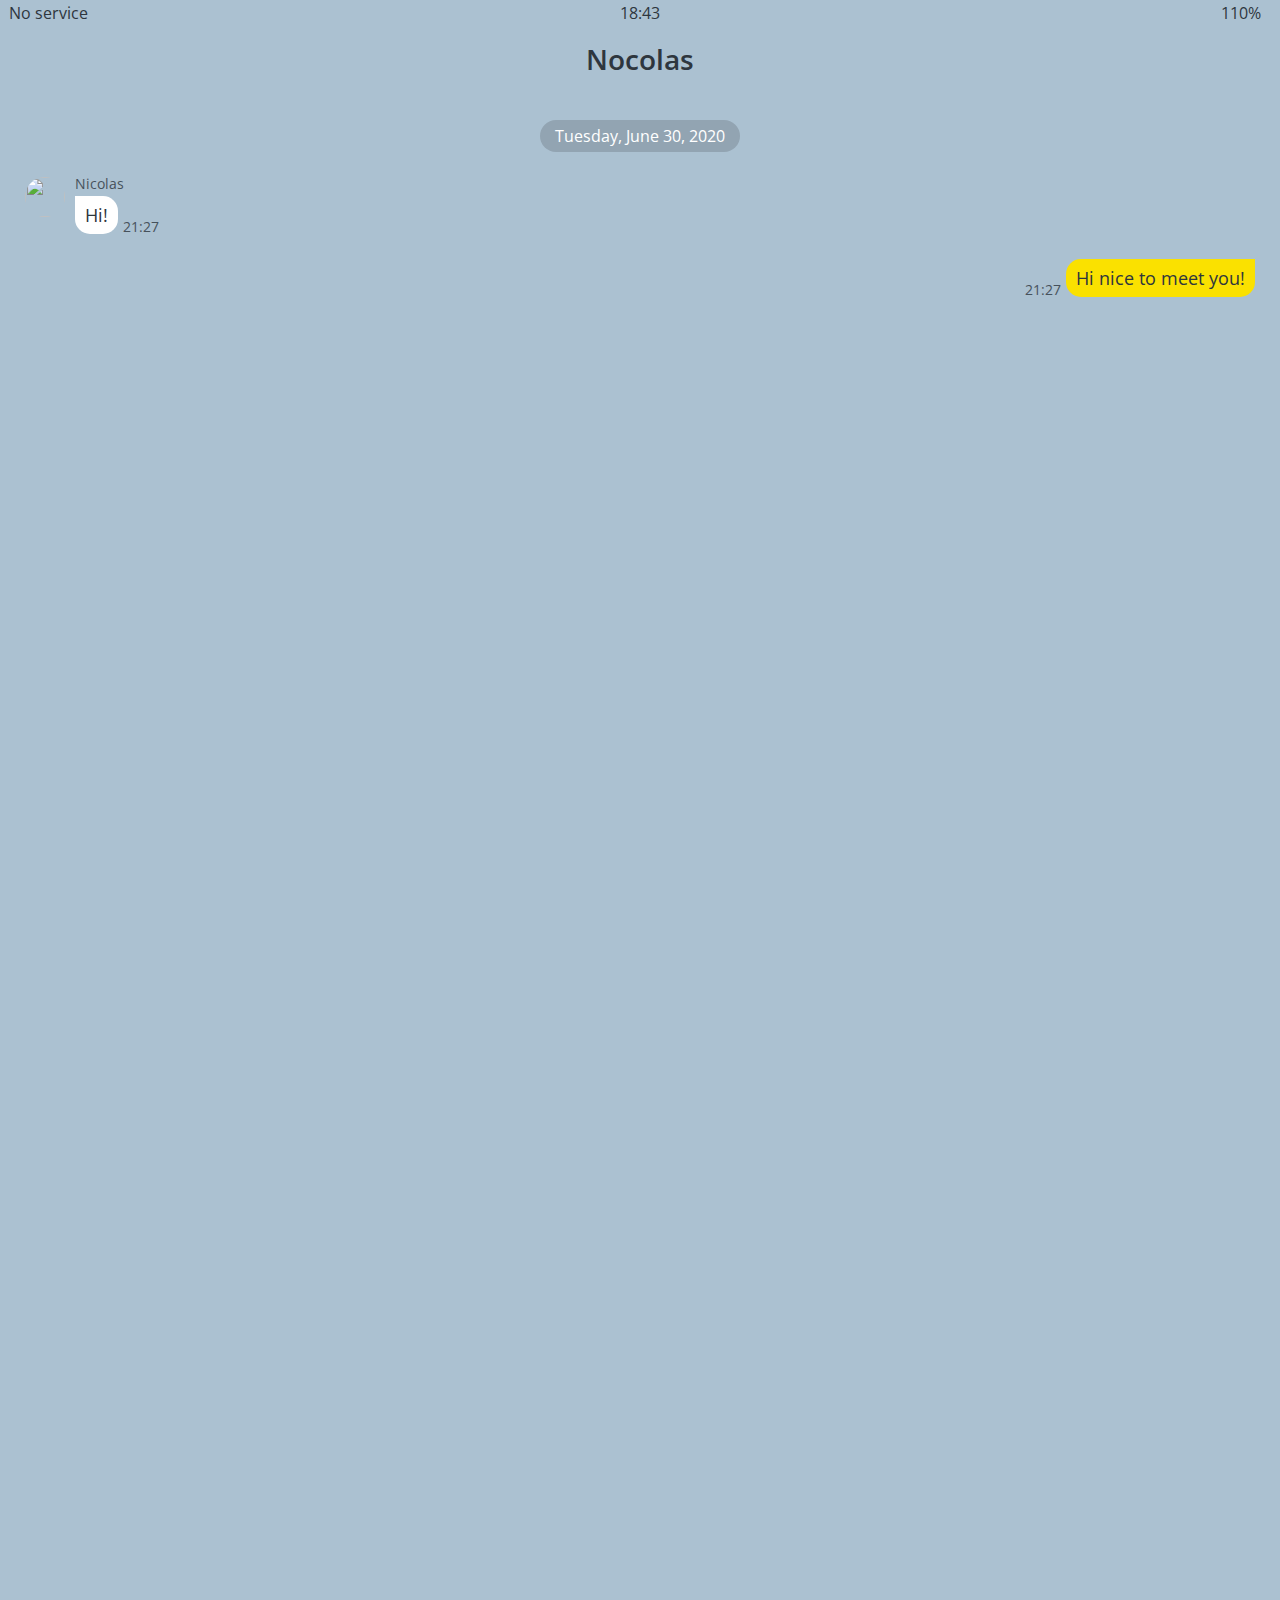
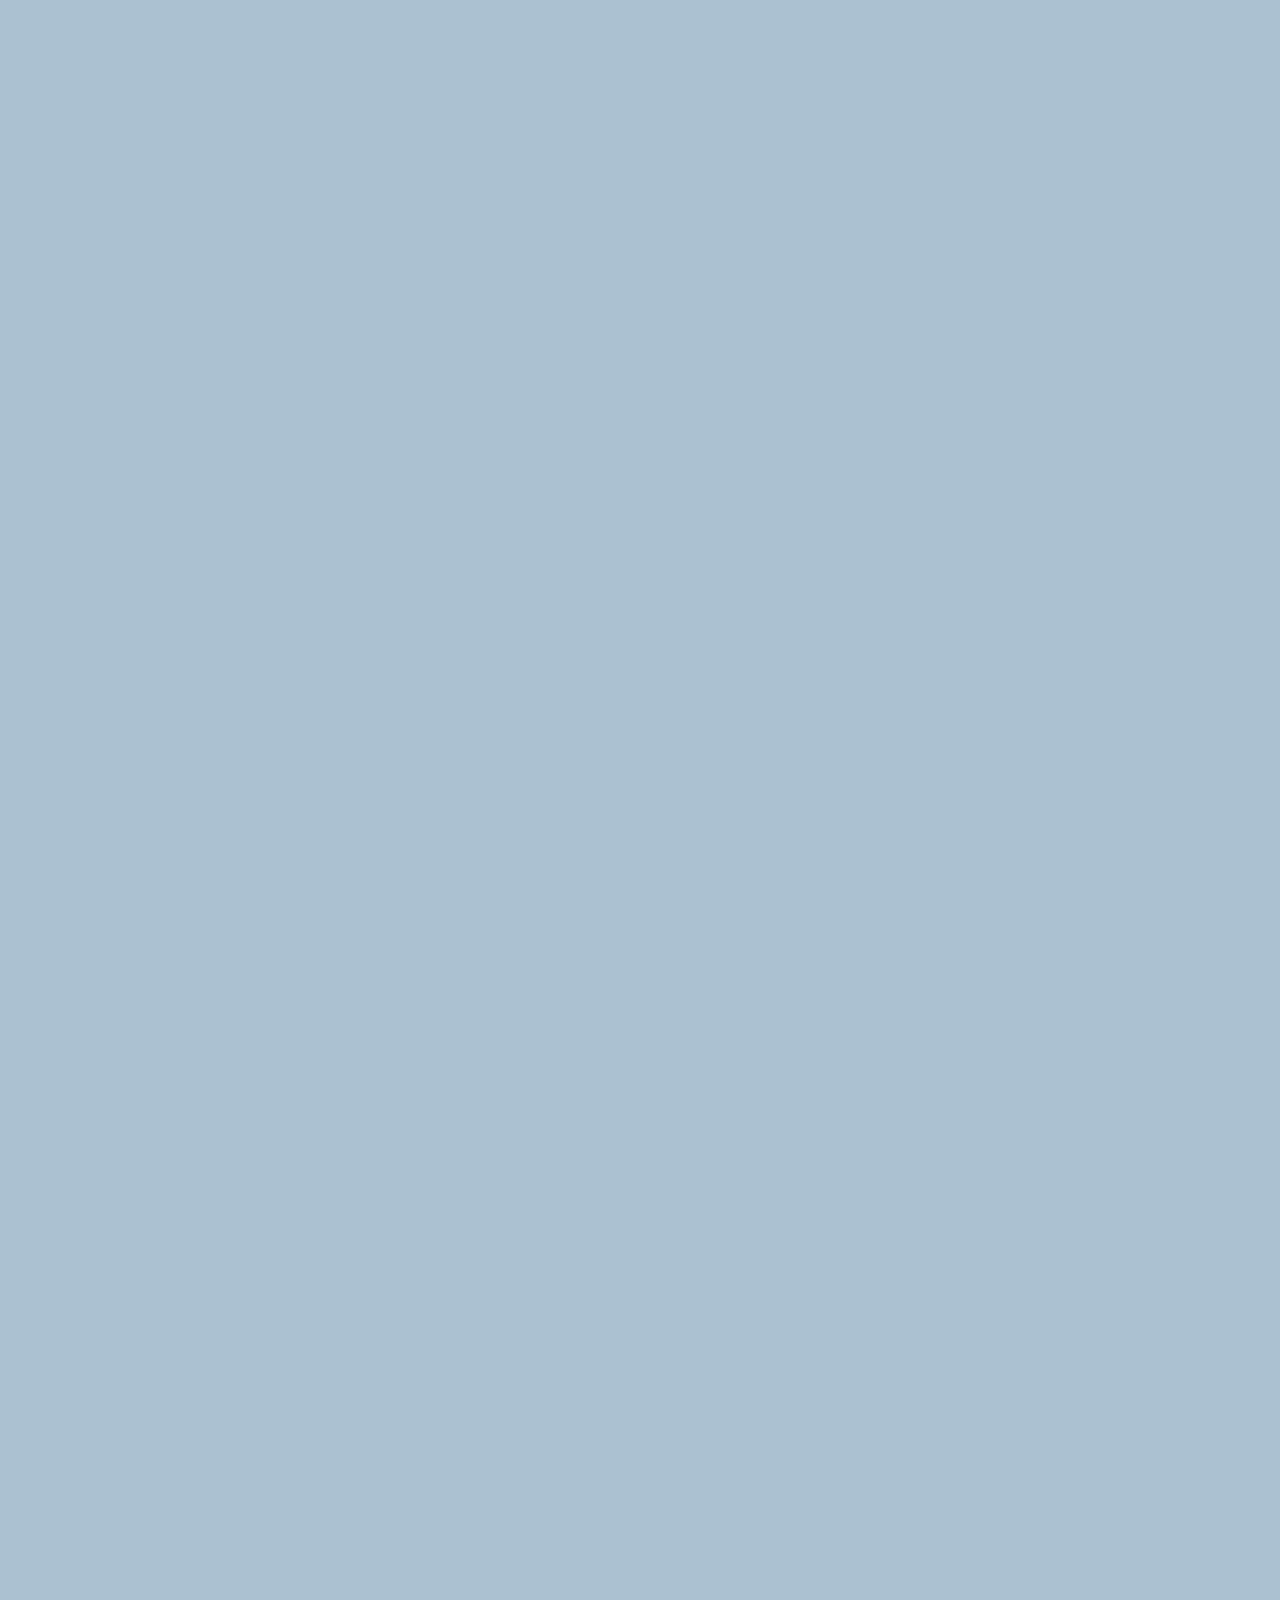
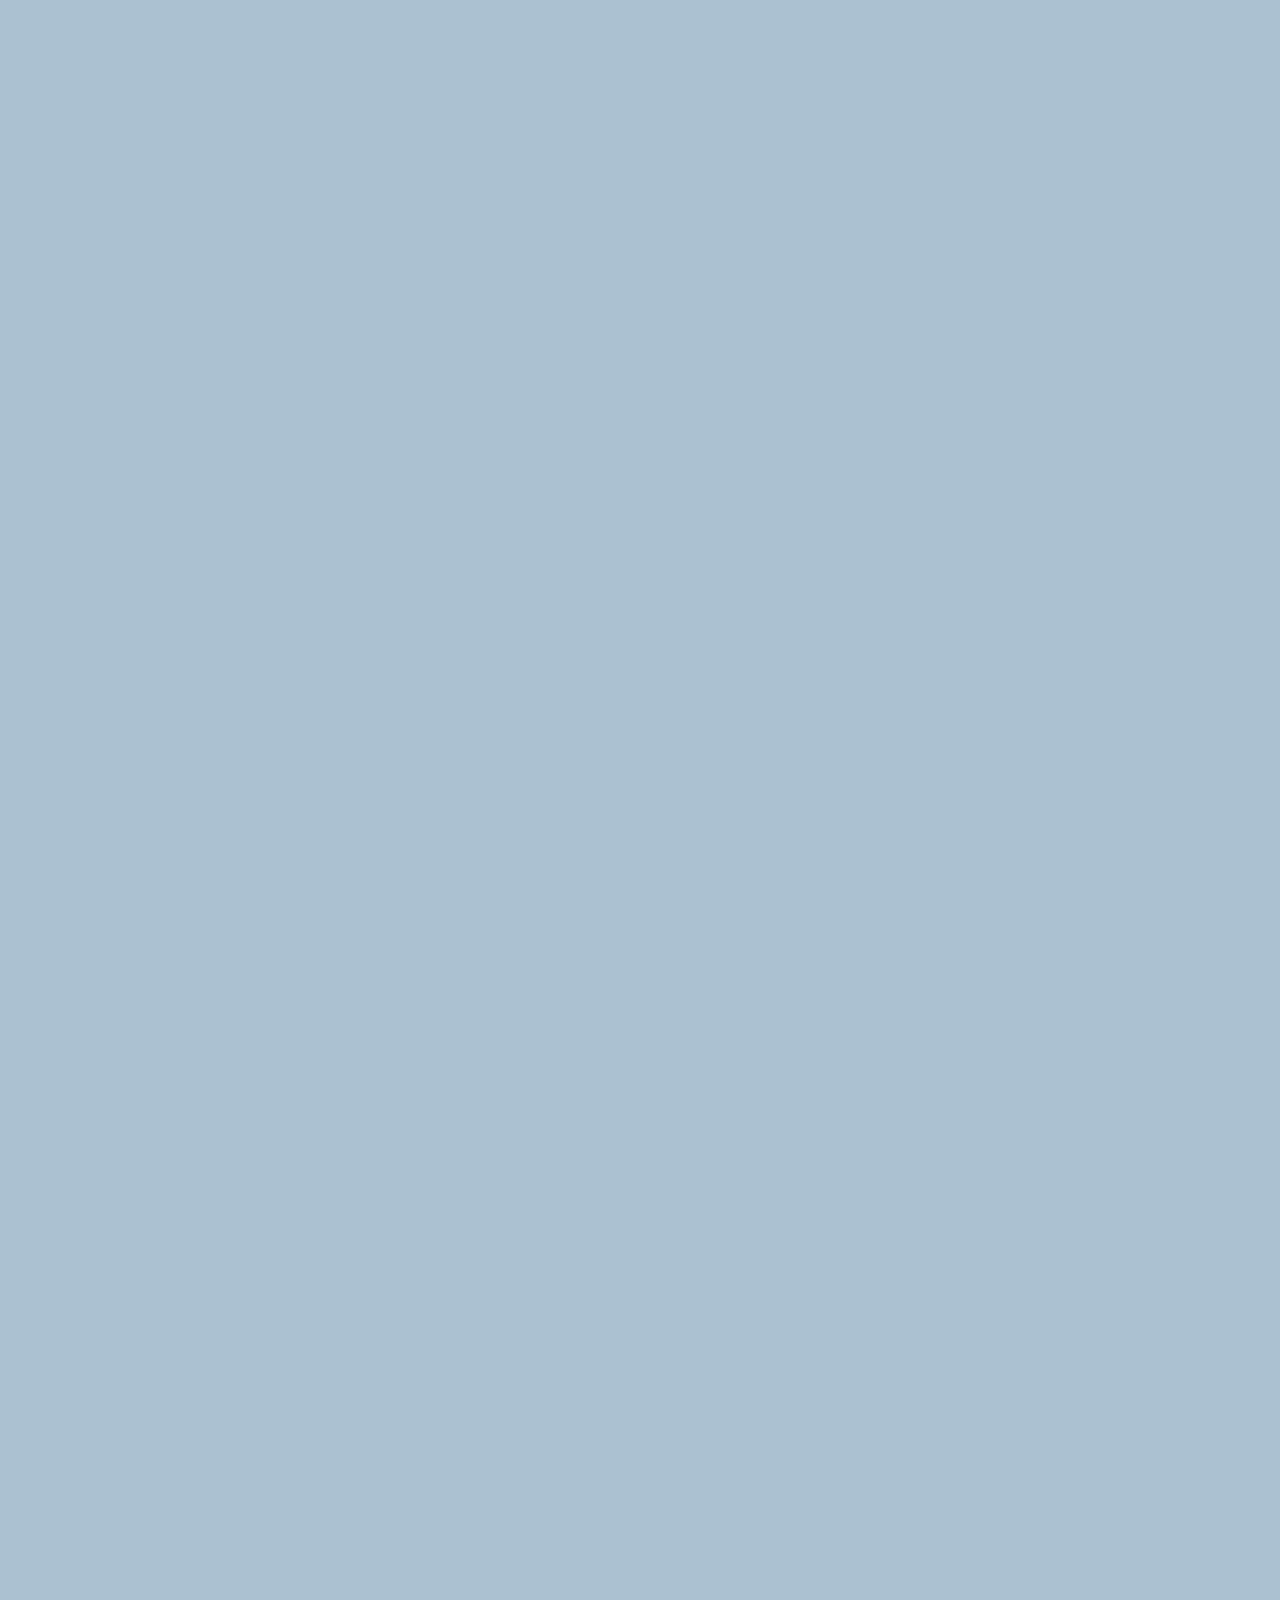
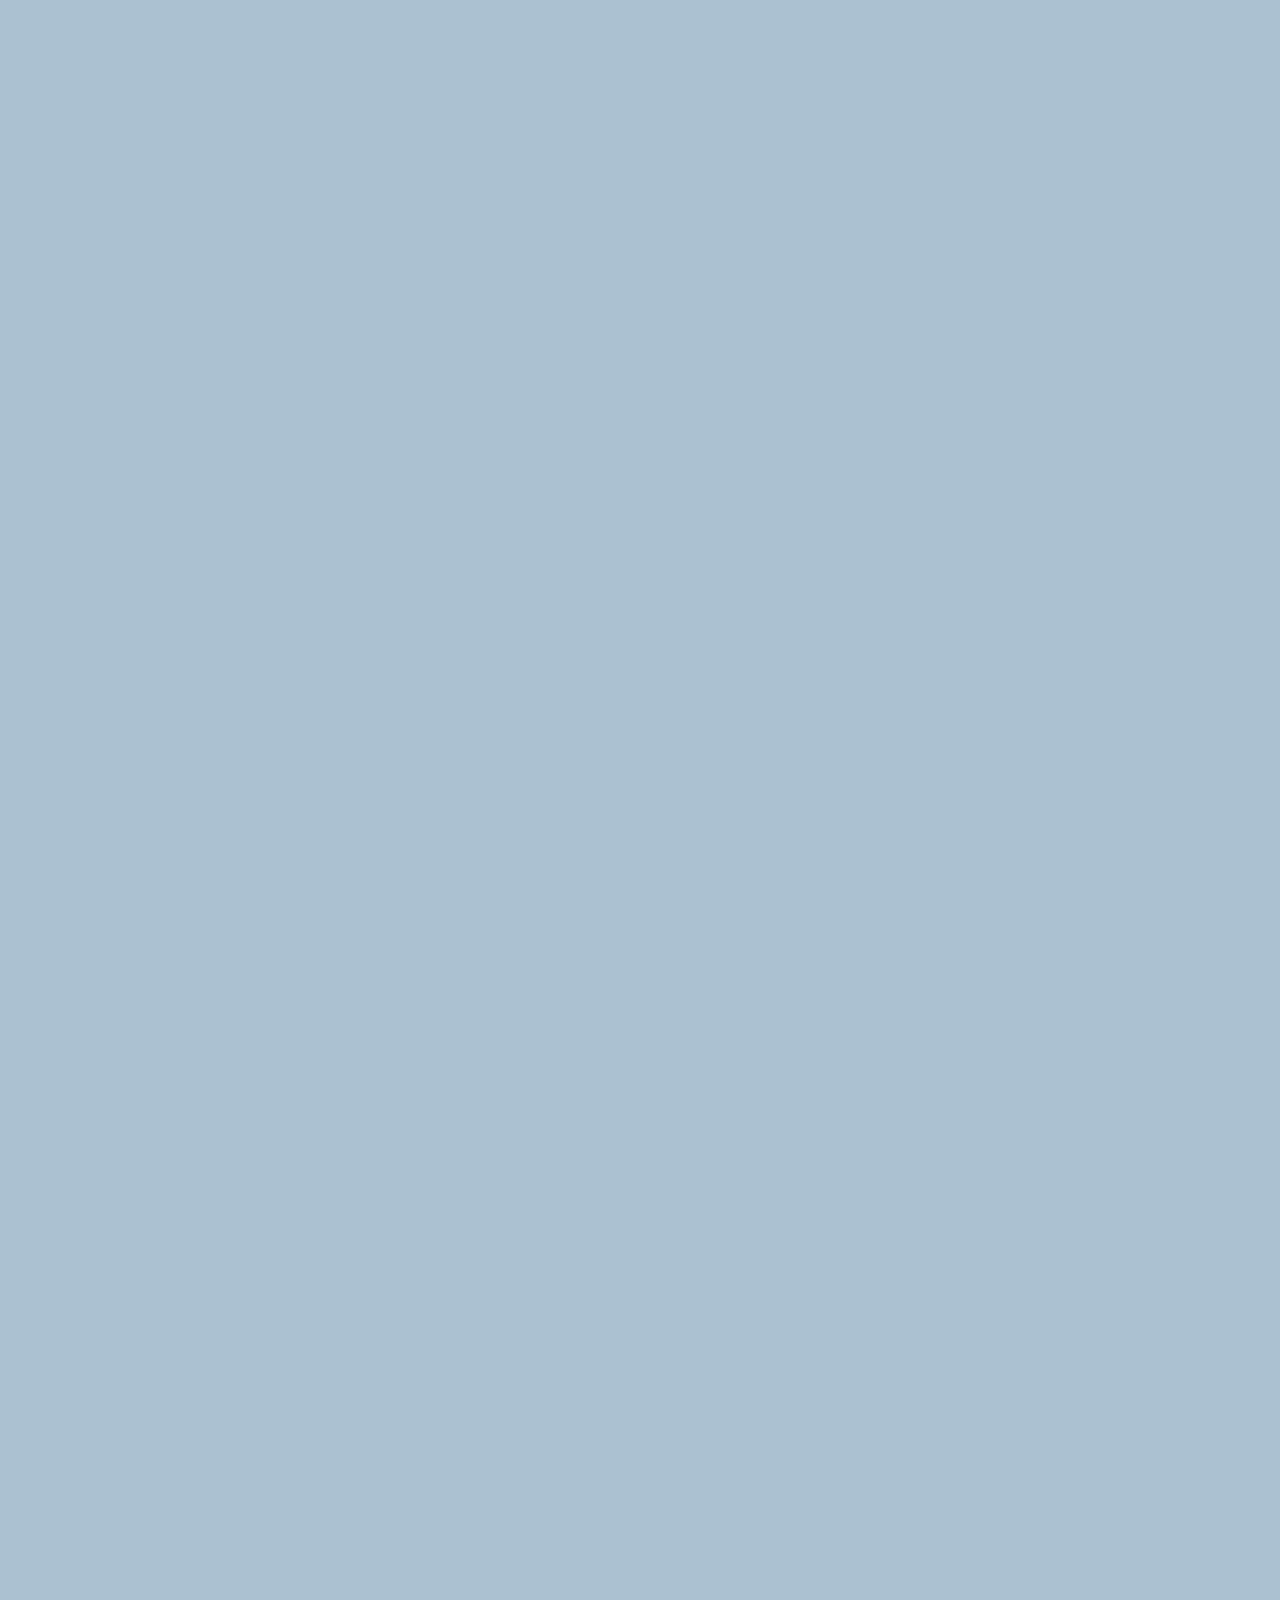
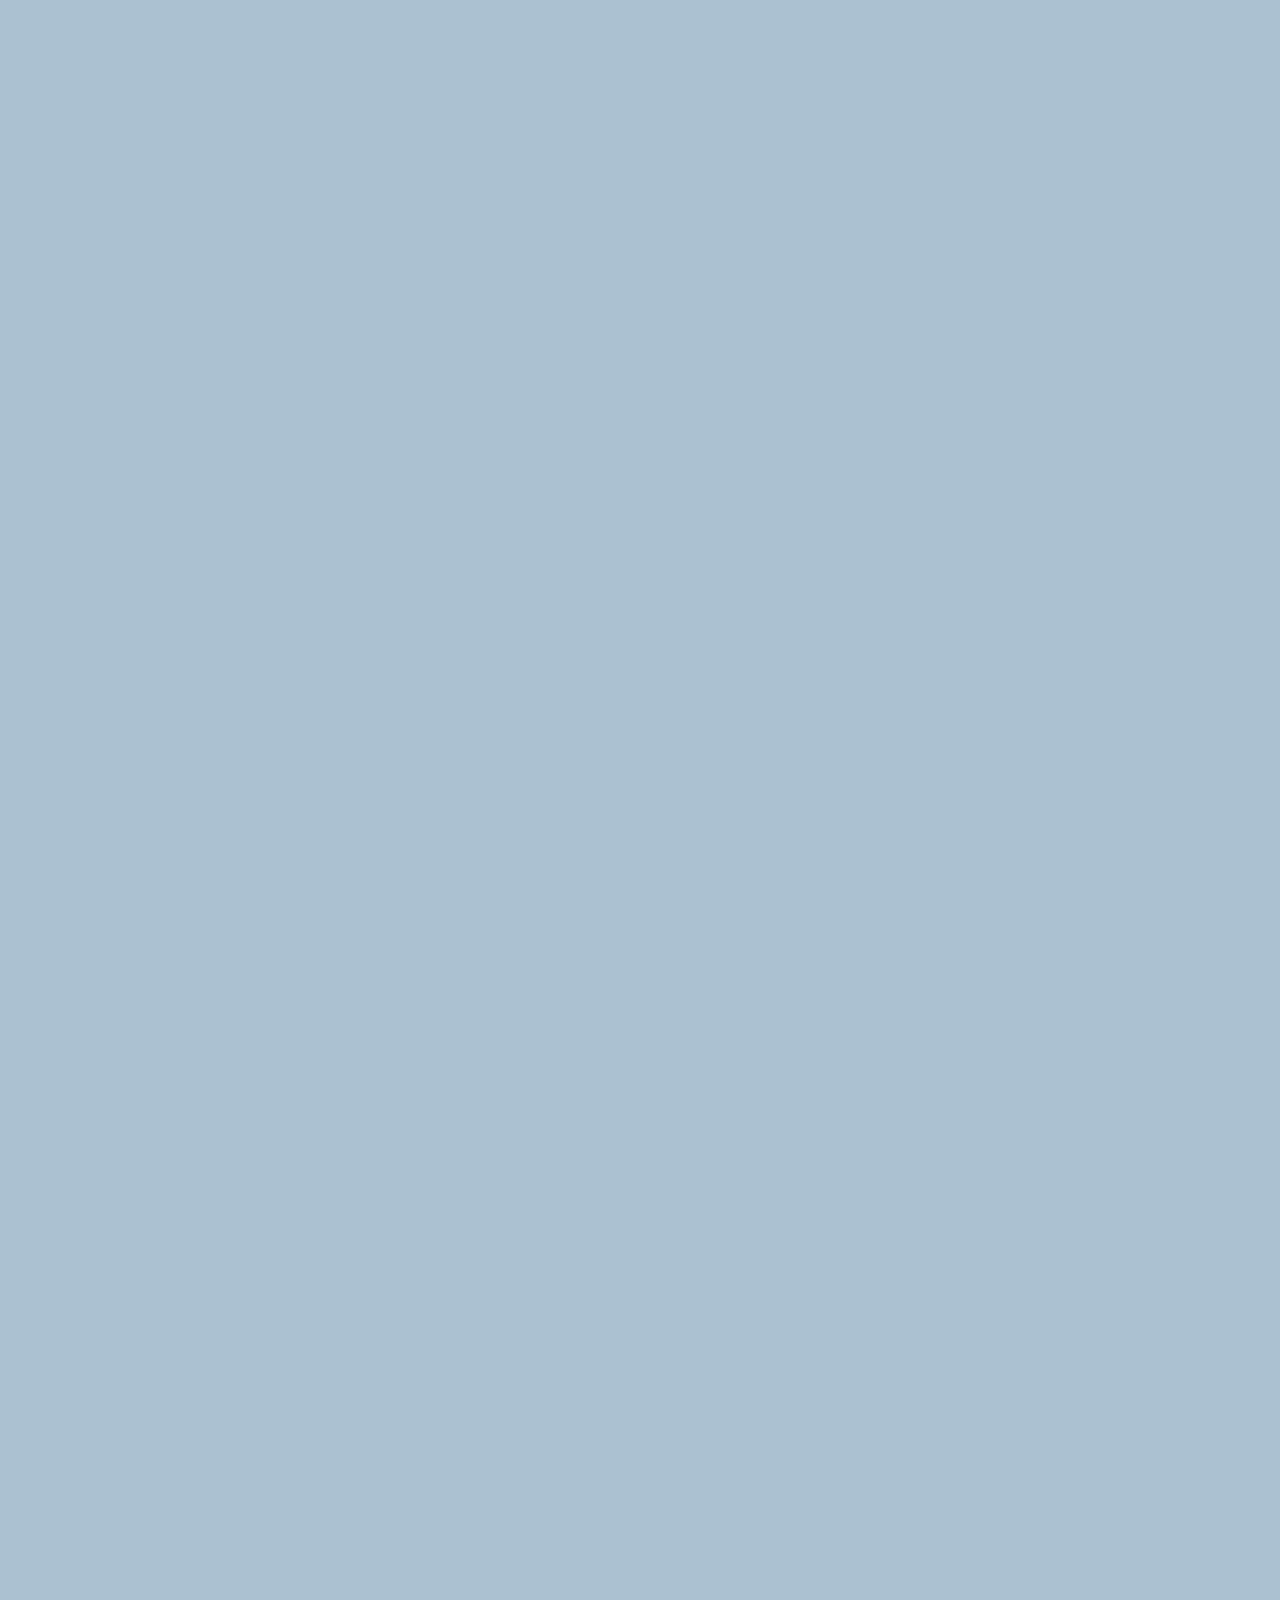
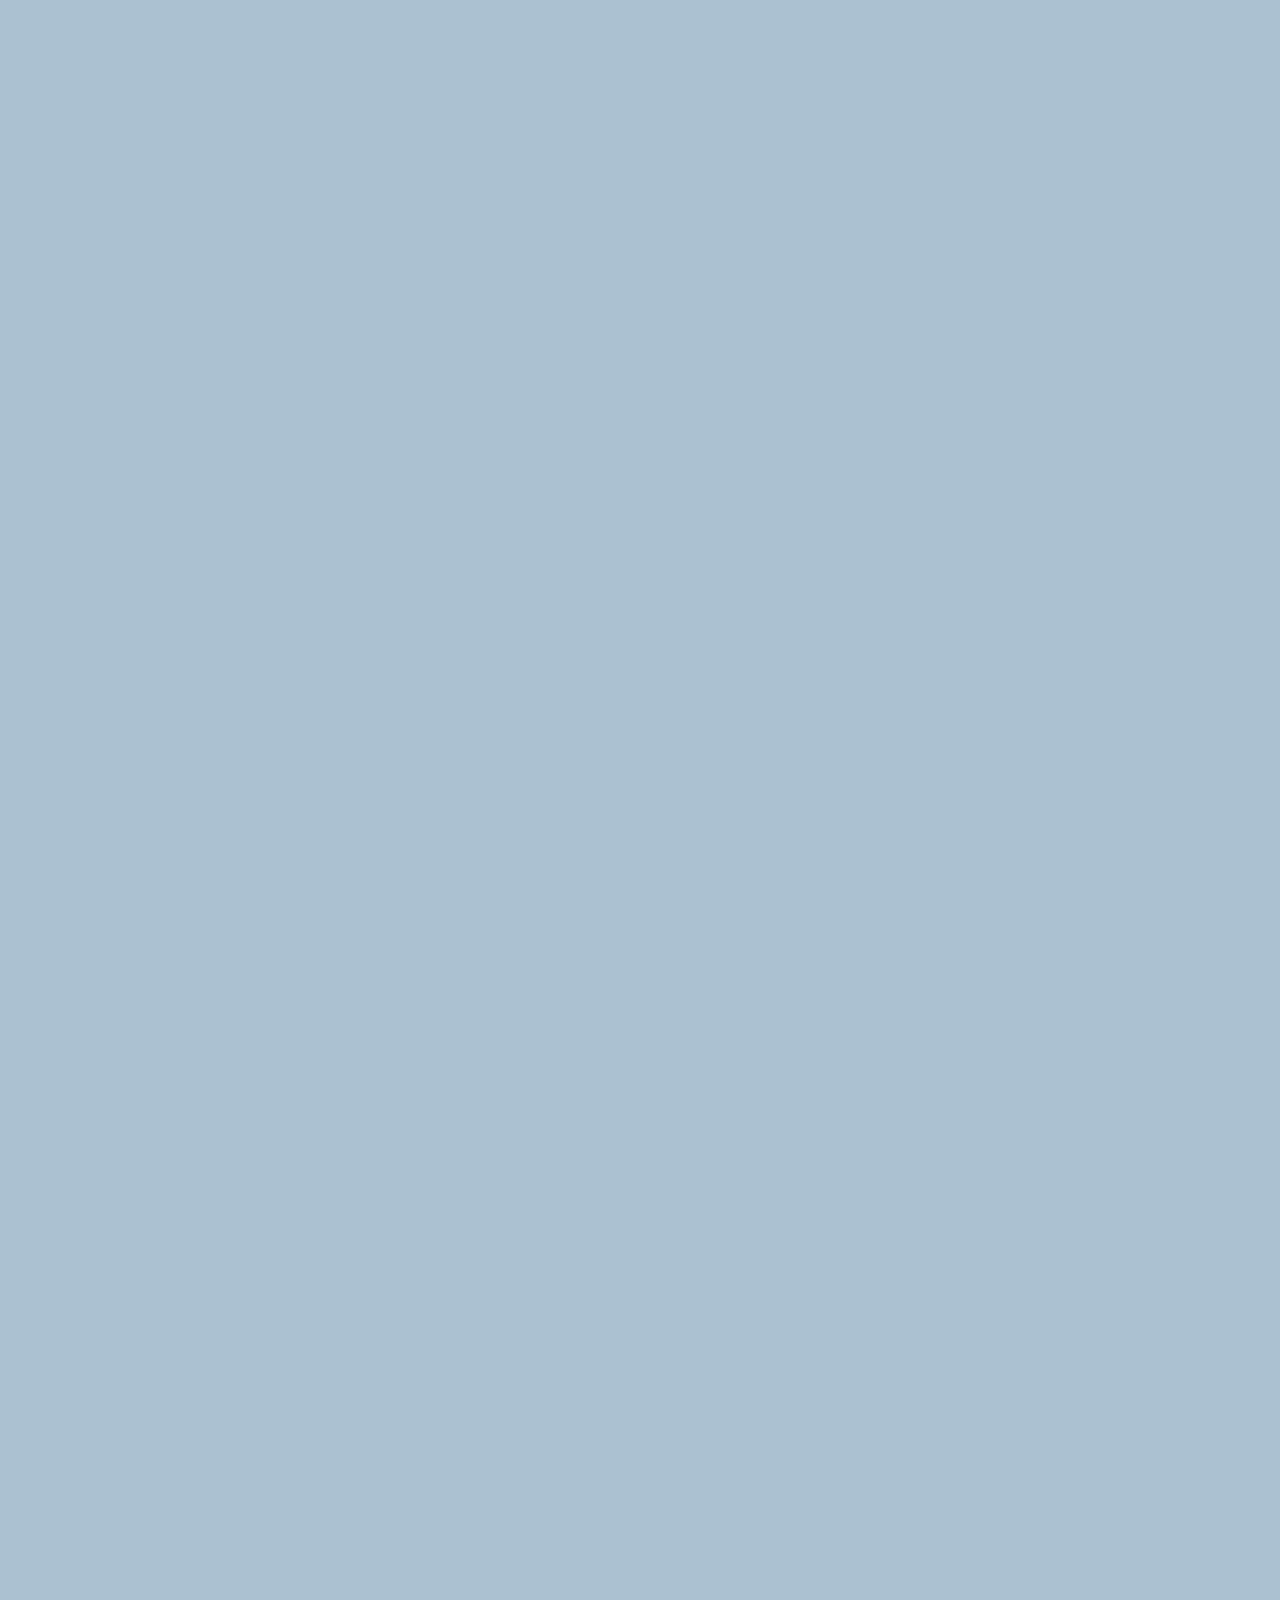
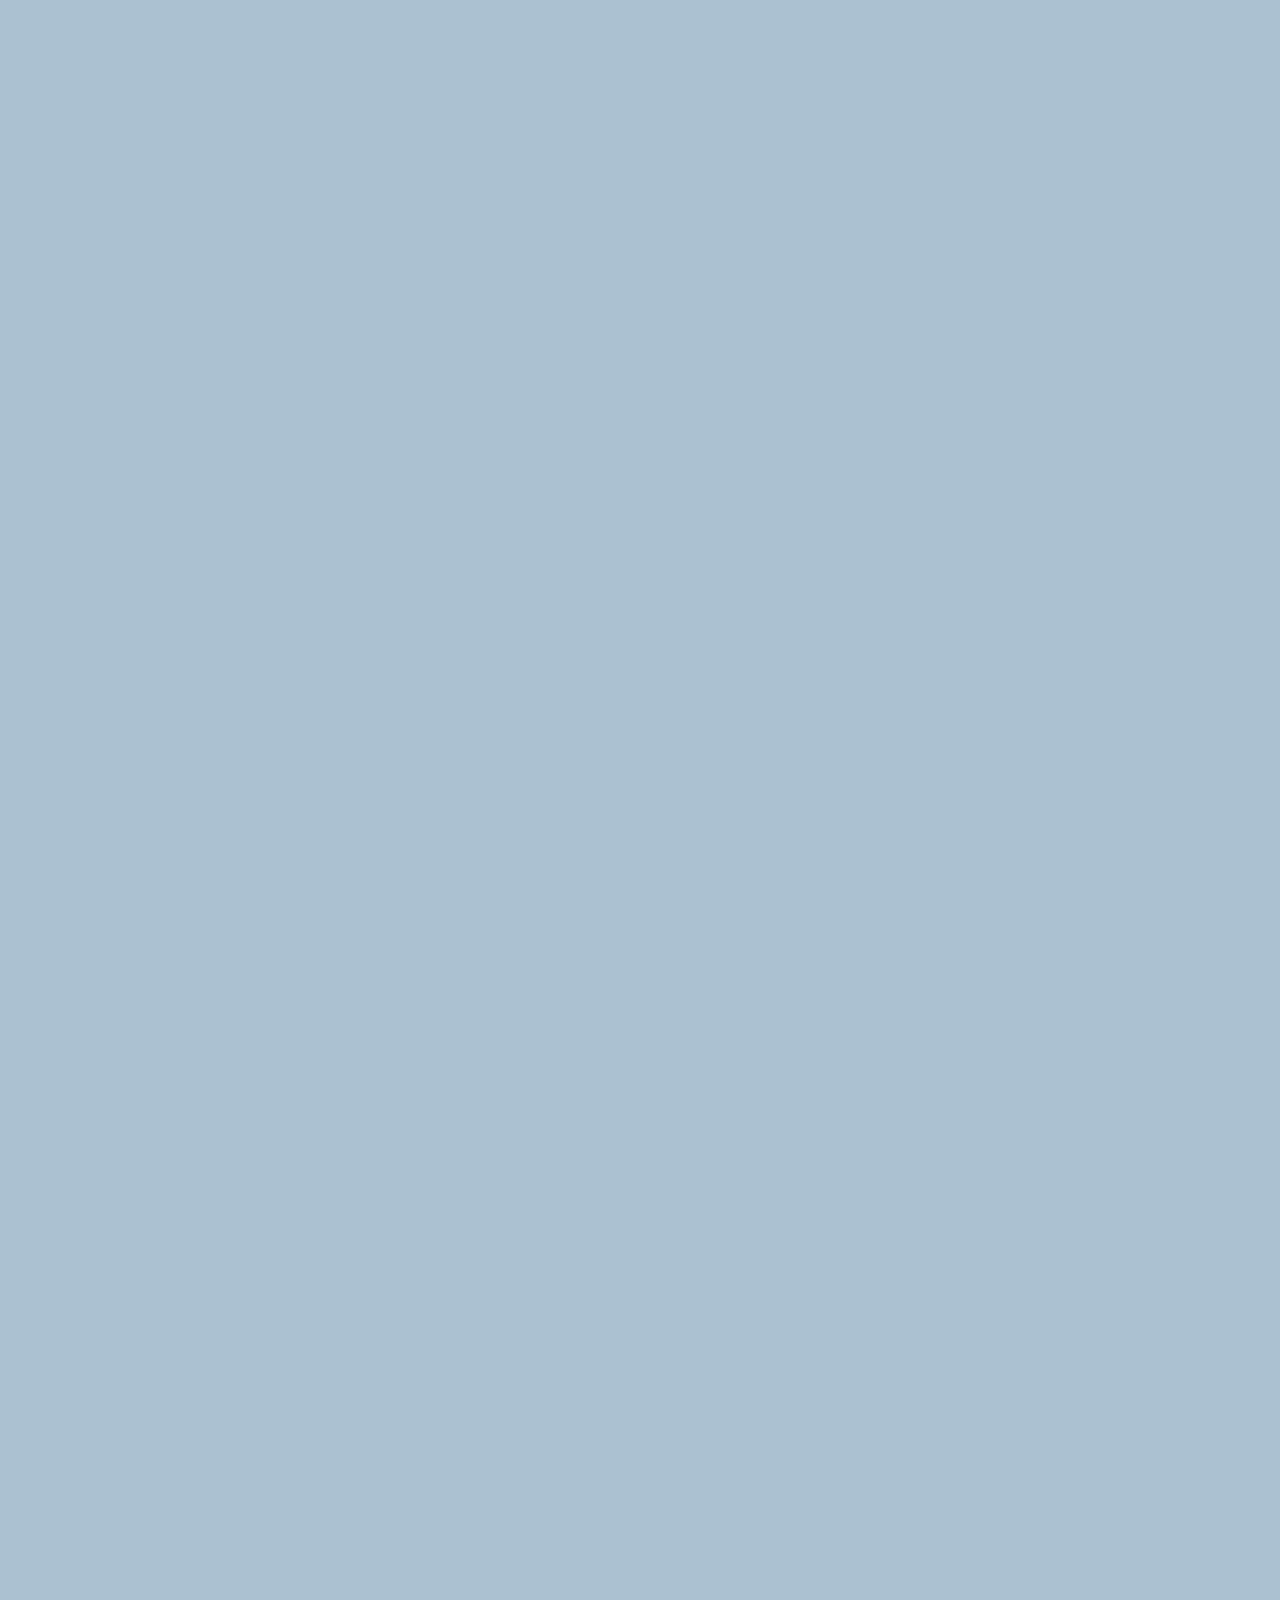
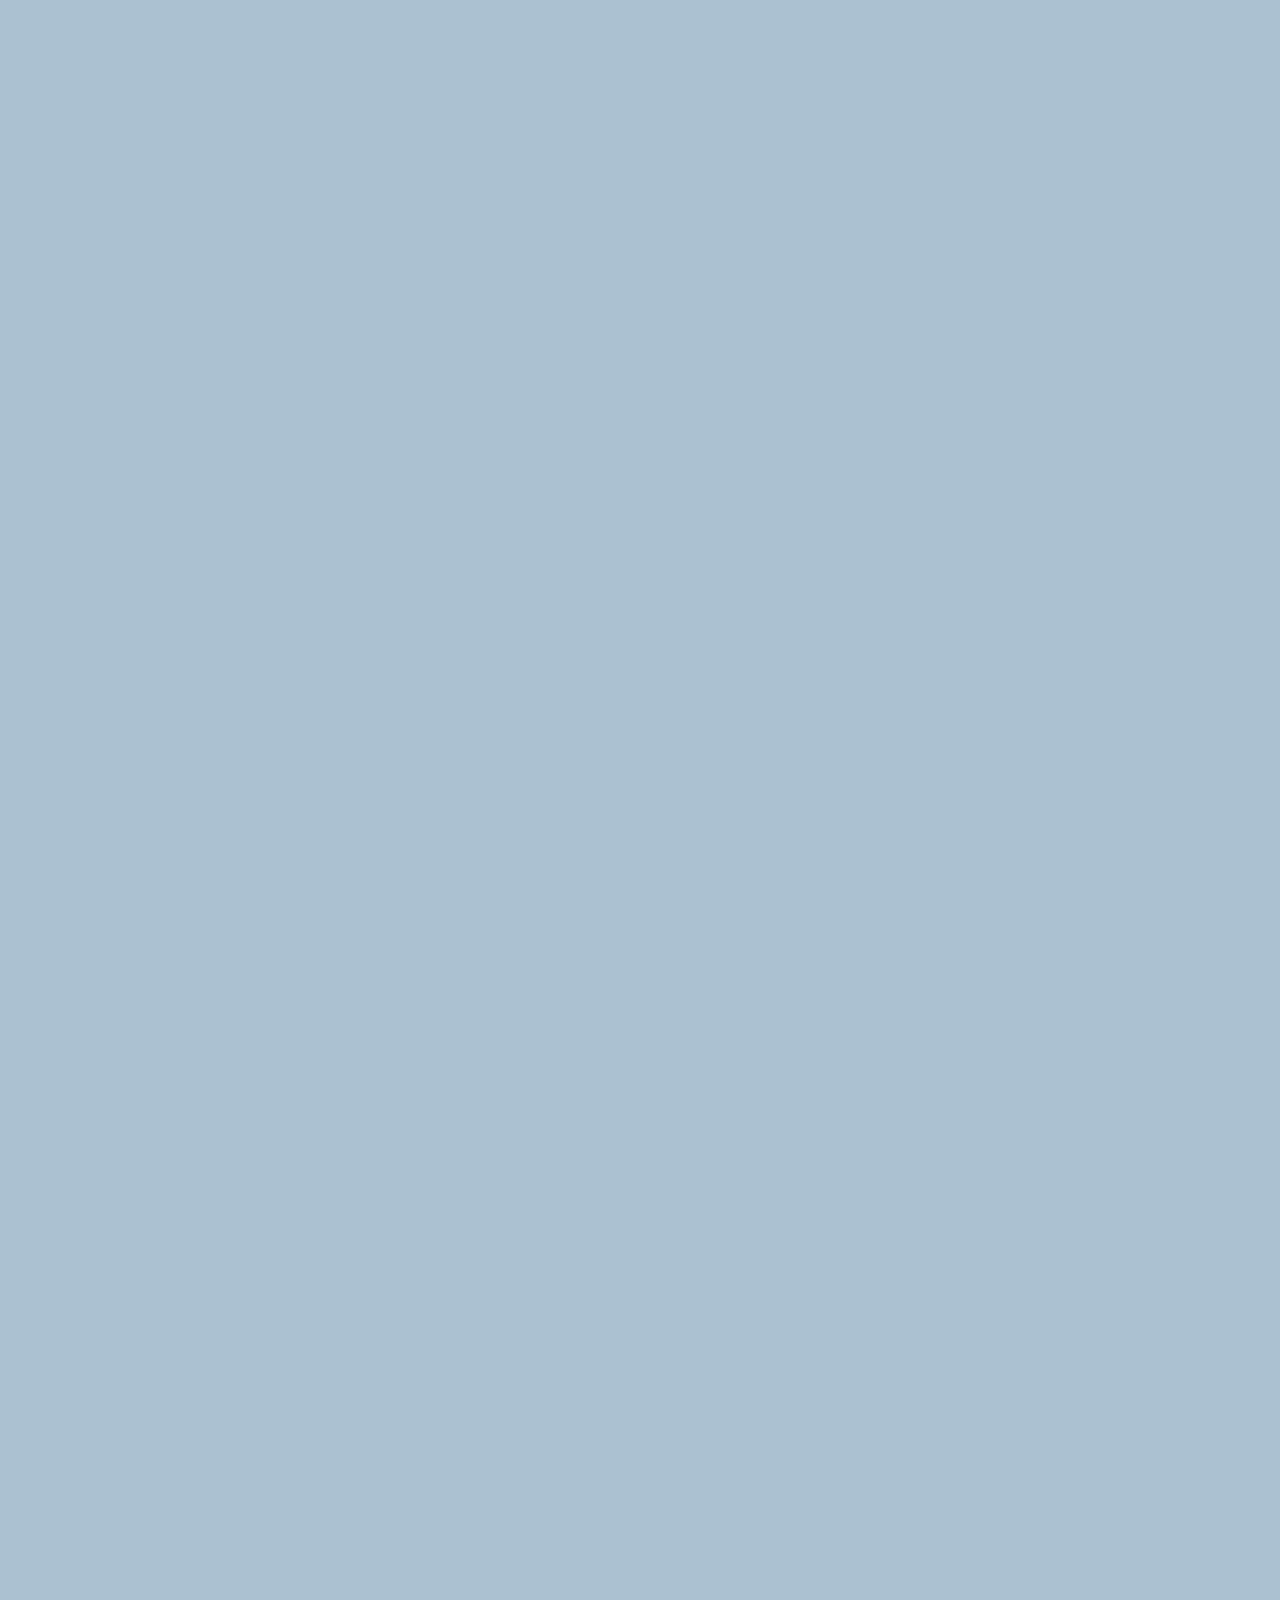
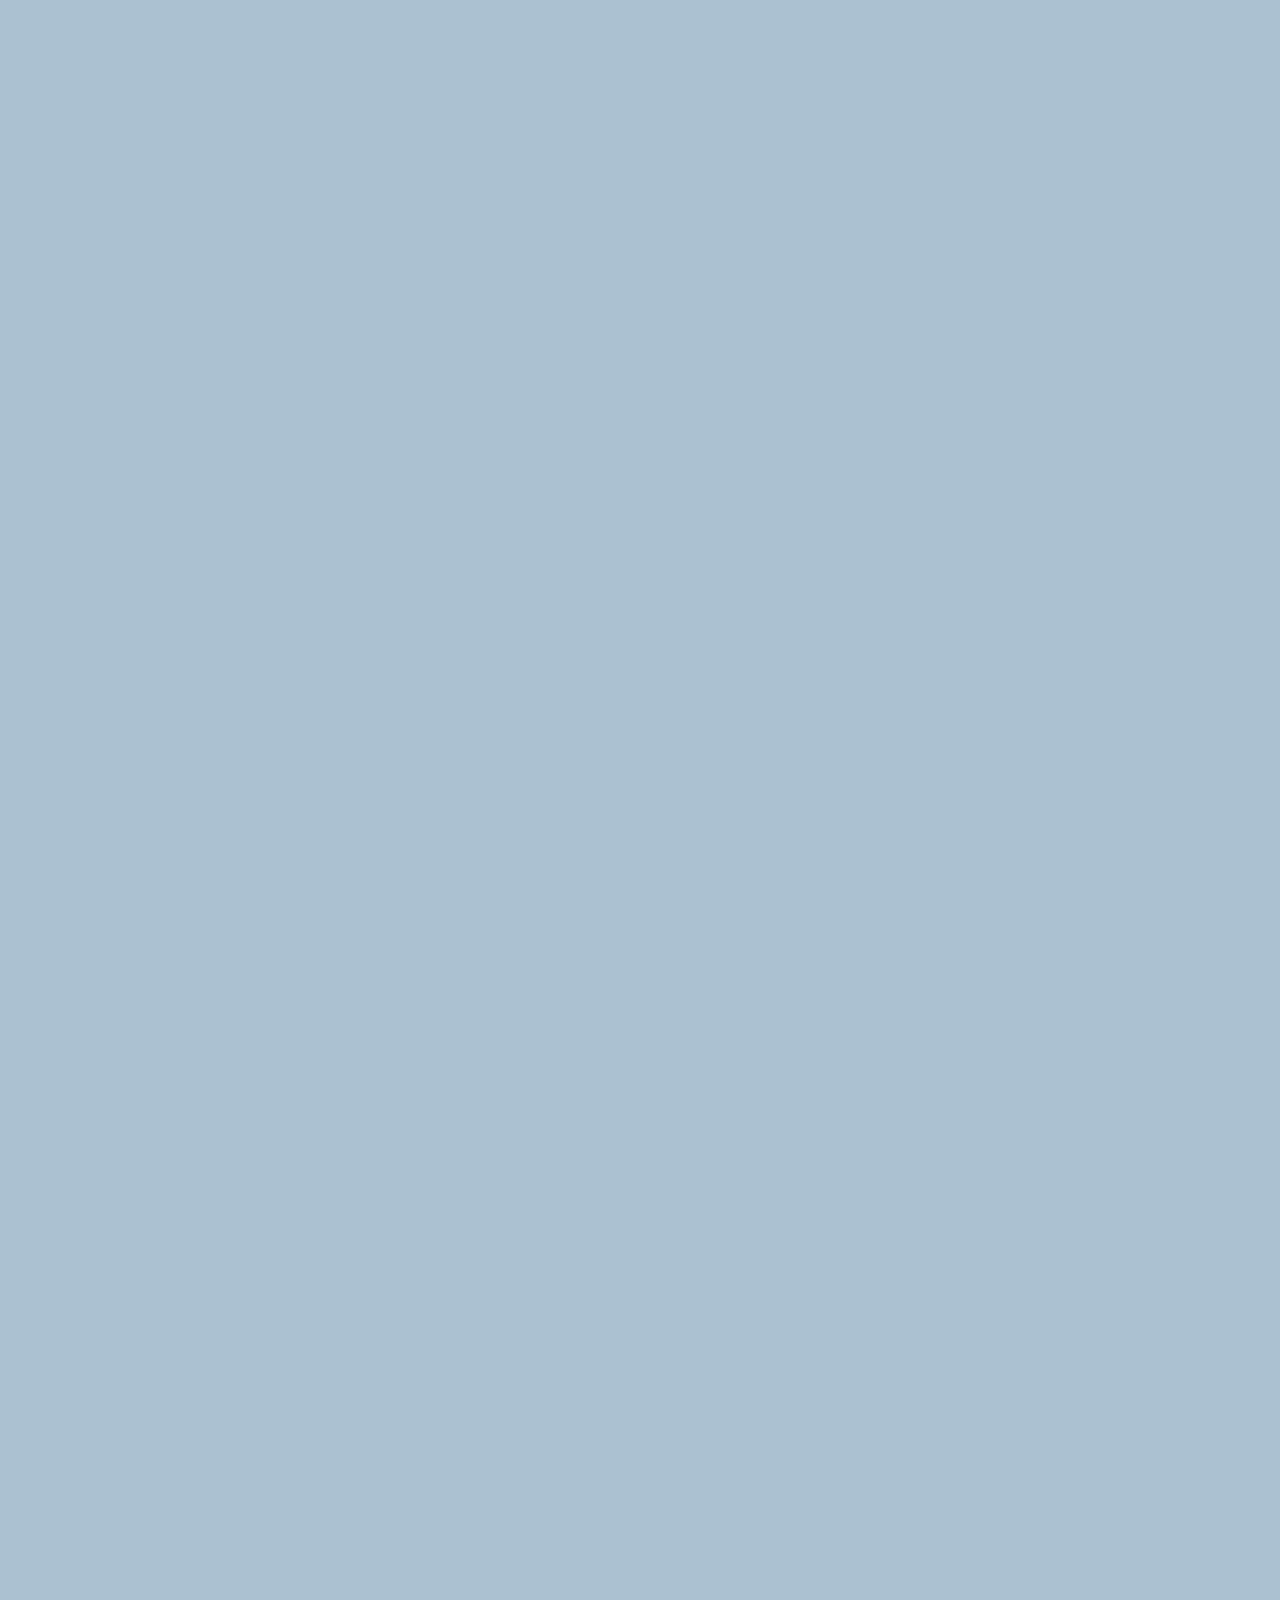
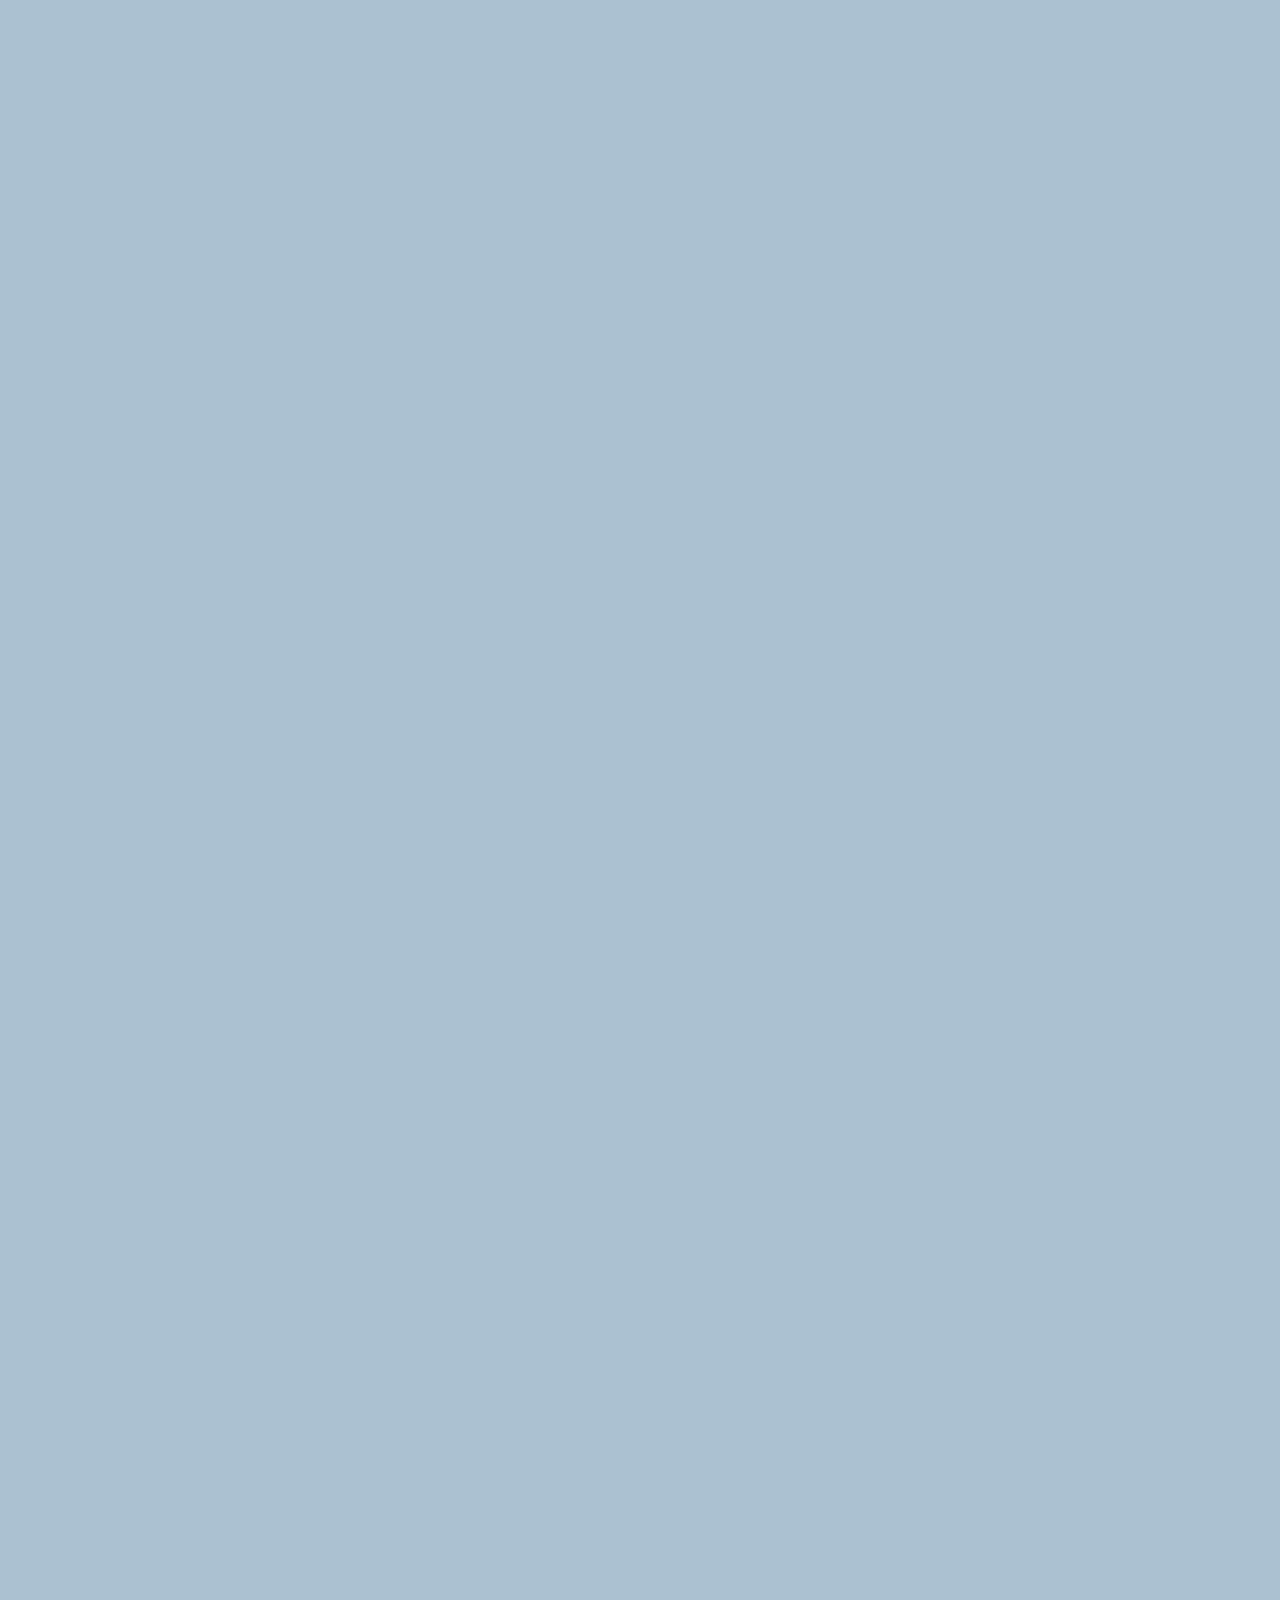
==== chat.html @ 18d6c593 "ADD new Pages - chat.html & CSS" ====
<!DOCTYPE html>
<html lang="en">
	<head>
		<meta charset="UTF-8" />
		<meta http-equiv="X-UA-Compatible" content="IE=edge" />
		<meta name="viewport" content="width=device-width, initial-scale=1.0" />
		<title>Chat - Kokoa Talk</title>
		<link rel="stylesheet" href="css/styles.css" />
	</head>
	<body id="chat-screen">
		<div class="status-bar">
			<div class="status-bar__column">
				<span>No service</span>
				<!-- Wifi Icon -->
				<i class="fas fa-wifi"></i>
			</div>
			<div class="status-bar__column">
				<span>18:43</span>
			</div>
			<div class="status-bar__column">
				<span>110%</span>
				<!-- Battery Icon -->
				<i class="fas fa-battery-full fa-lg"></i>
				<!-- Lightning Icon -->
				<i class="fas fa-bolt"></i>
			</div>
		</div>

		<header class="alt-header">
			<div class="alt-header__column">
				<a href="chats.html">
					<i class="fas fa-angle-left fa-2x"></i>
				</a>
			</div>
			<div class="alt-header__column">
				<h1 class="alt-header__title">Nocolas</h1>
			</div>
			<div class="alt-header__column">
				<span><i class="fas fa-search fa-lg"></i></span>
				<span><i class="fas fa-bars"></i></span>
			</div>
		</header>

		<main class="main-chat">
			<div class="chat__timestamp">Tuesday, June 30, 2020</div>
			<div class="message-row">
				<img
					src="https://avatars.githubusercontent.com/u/48758855?s=60&v=4"
					alt=""
				/>
				<div class="message-row__content">
					<span class="message__author">Nicolas</span>
					<div class="message__info">
						<span class="message__bubble">Hi!</span>
						<span class="message__time">21:27</span>
					</div>
				</div>
			</div>

			<div class="message-row message-row--own">
				<div class="message-row__content">
					<div class="message__info">
						<span class="message__bubble">Hi nice to meet you!</span>
						<span class="message__time">21:27</span>
					</div>
				</div>
			</div>
		</main>

		<script
			src="https://kit.fontawesome.com/19cd465a28.js"
			crossorigin="anonymous"
		></script>
	</body>
</html>
---- css/styles.css ----
@import url("https://fonts.googleapis.com/css2?family=Open+Sans:wght@400;600&display=swap");

@import "reset.css";
@import "variables.css";
/* Components */
@import "components/icon-row.css";
@import "components/status-bar.css";
@import "components/nav-bar.css";
@import "components/screen-header.css";
@import "components/user-components.css";
@import "components/badge.css";
@import "components/alt-screen-header.css";
/* Screens */
@import "screens/login.css";
@import "screens/friends.css";
@import "screens/find.css";
@import "screens/more.css";
@import "screens/settings.css";
@import "screens/chat.css";
body {
	color: #2e363e;
	font-family: "Open Sans", sans-serif;
}

.main-screen {
	padding: 0px var(--horizontal-space);
}
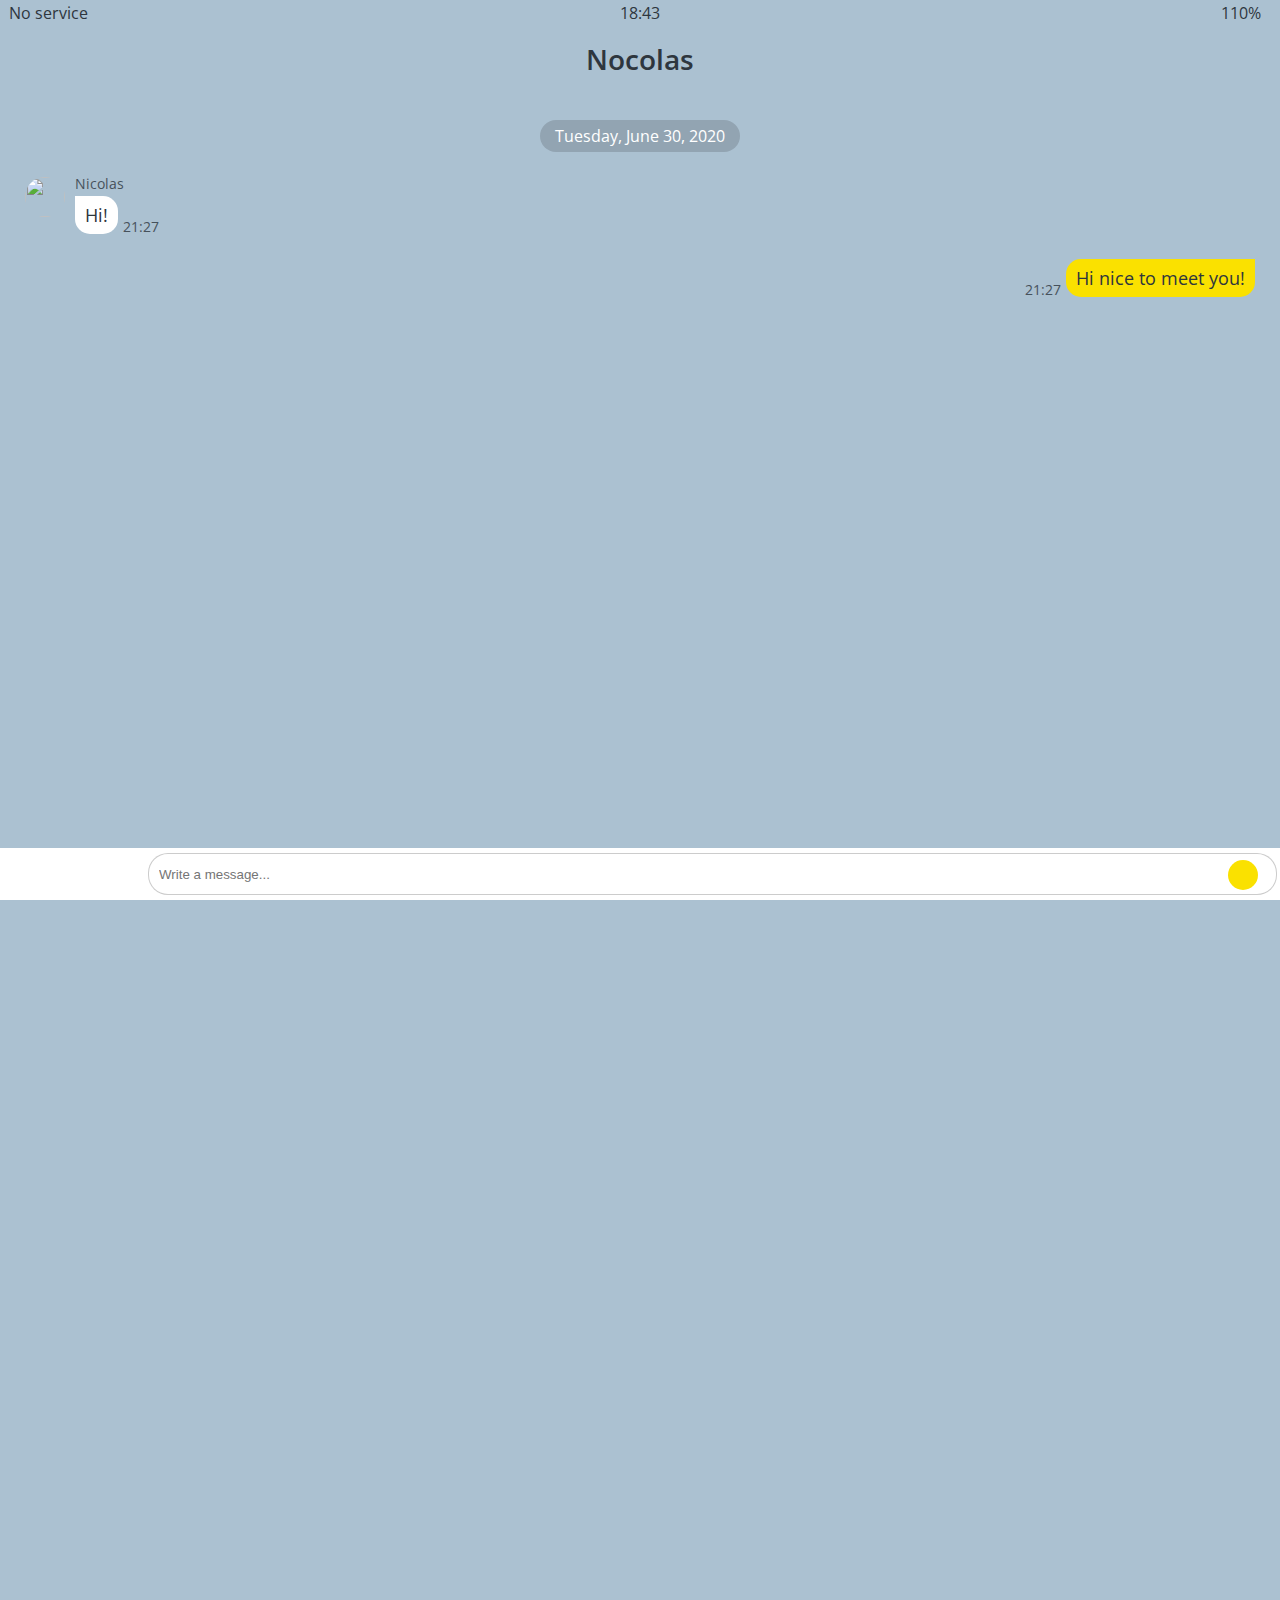
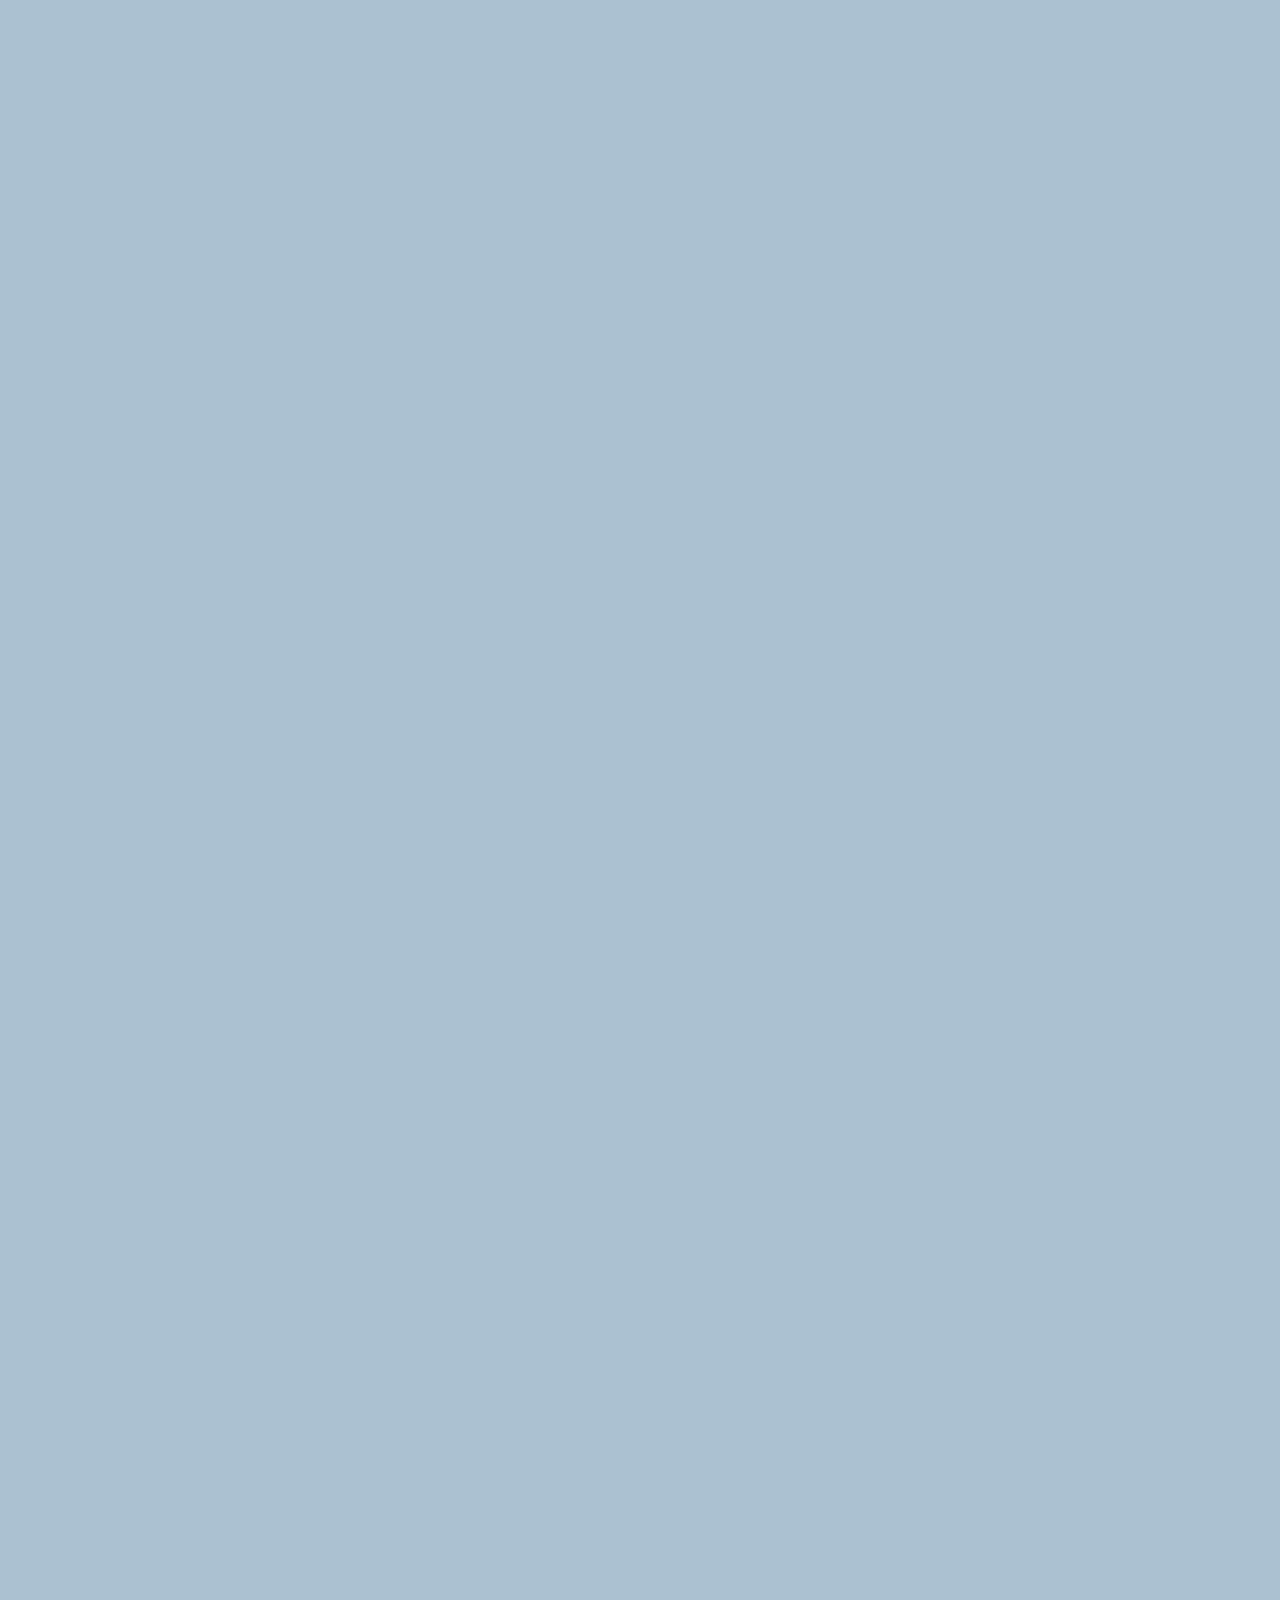
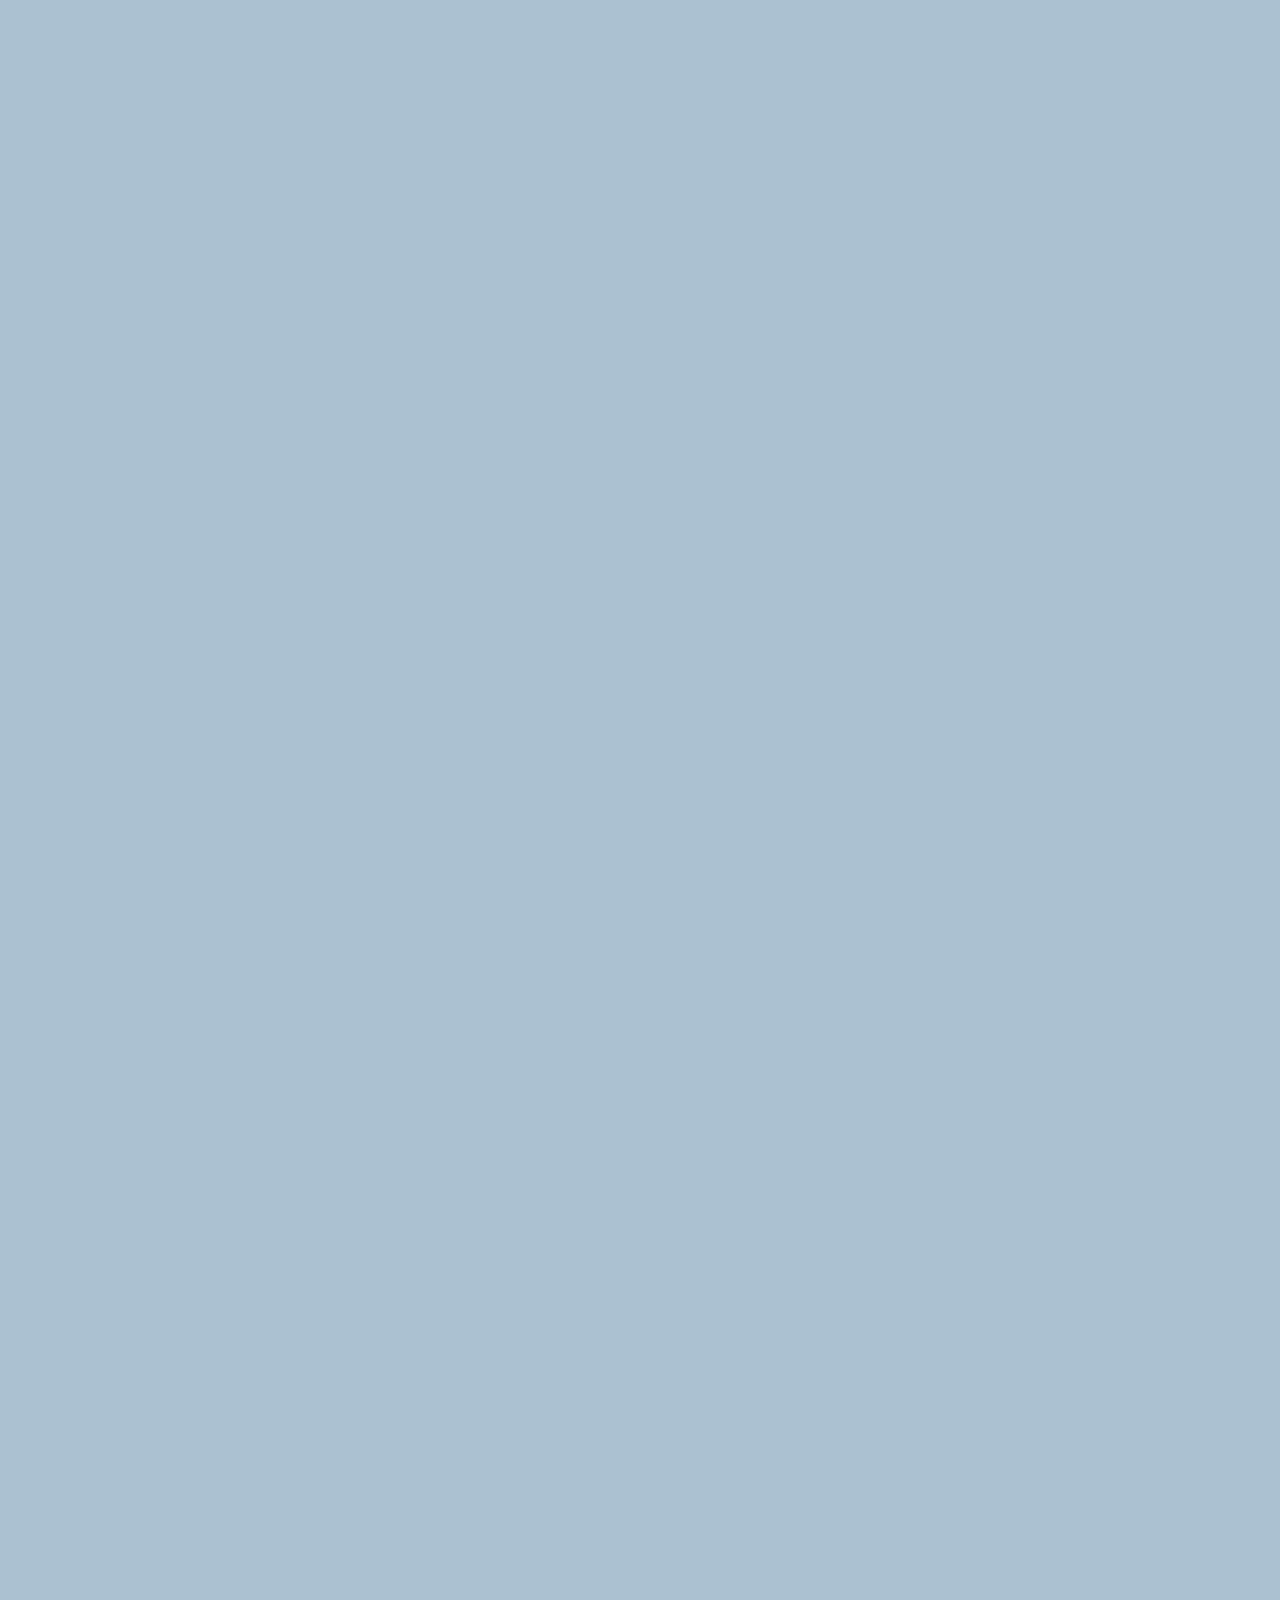
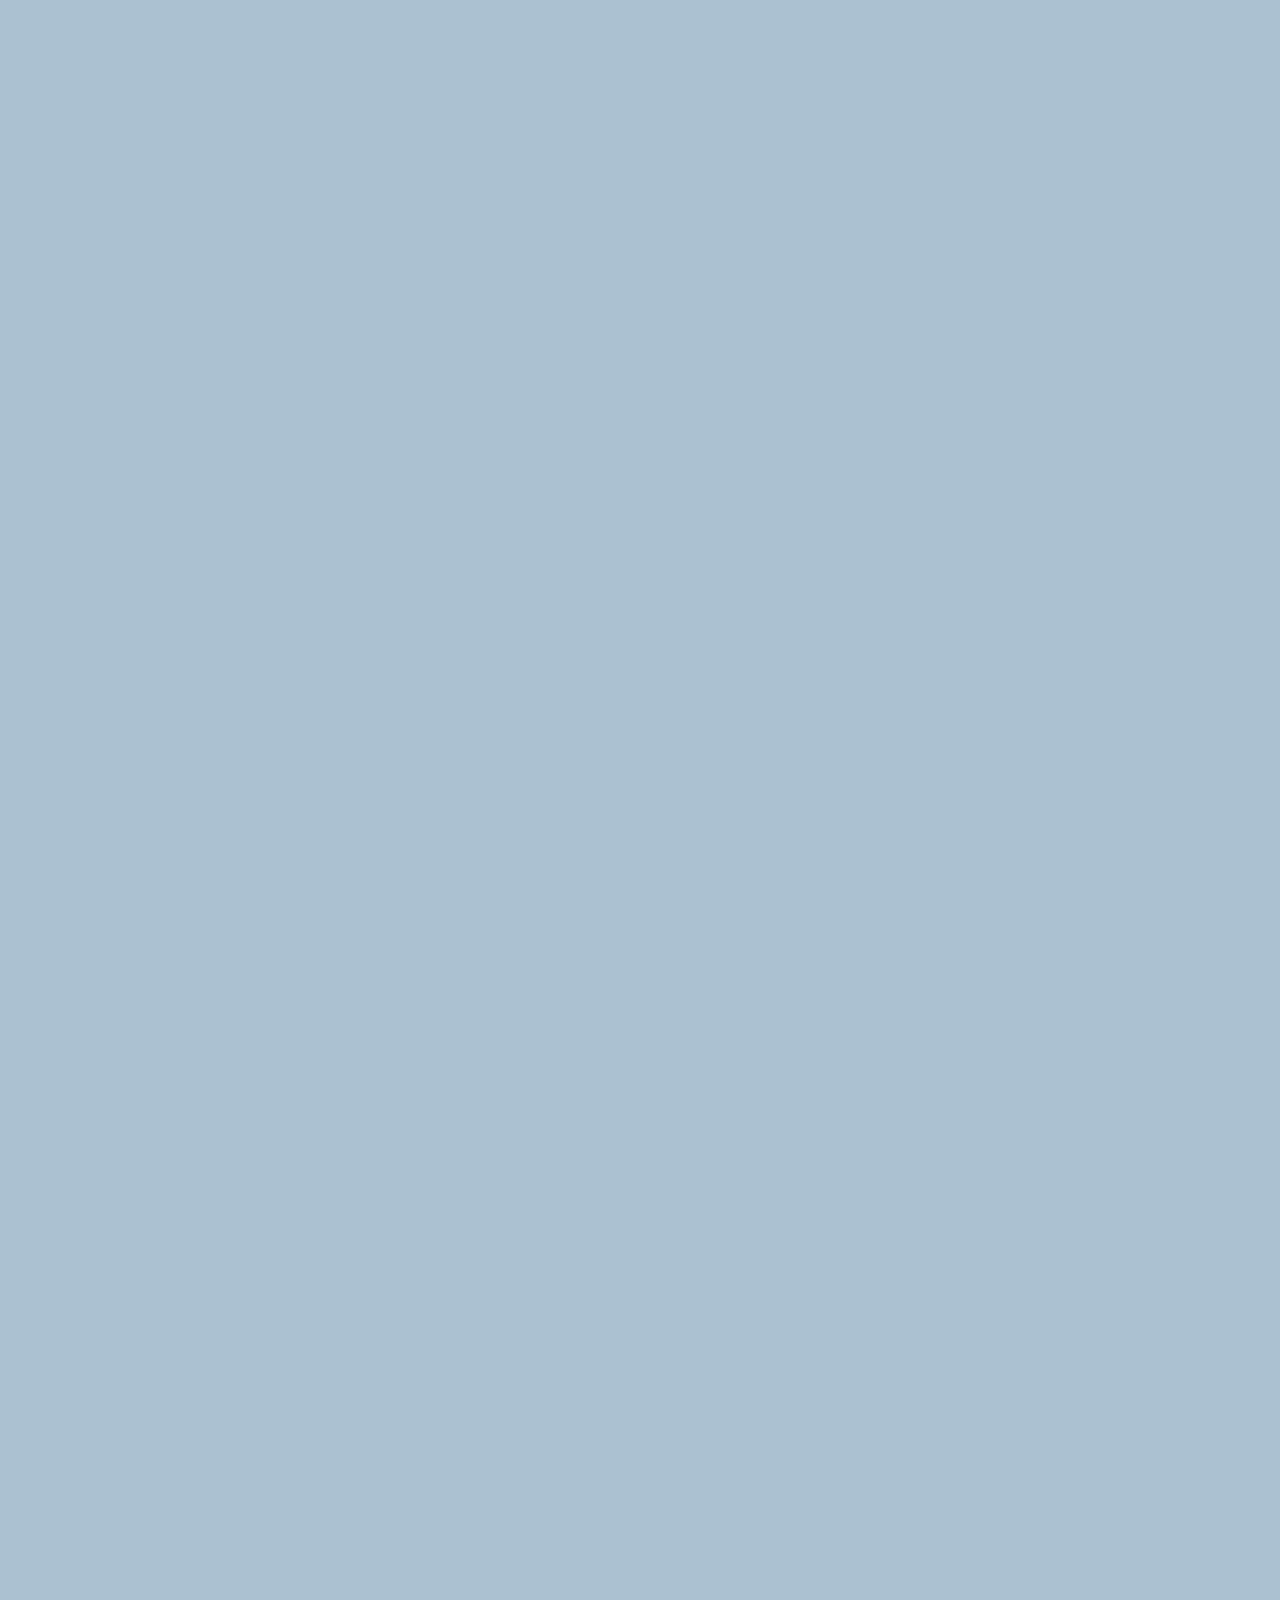
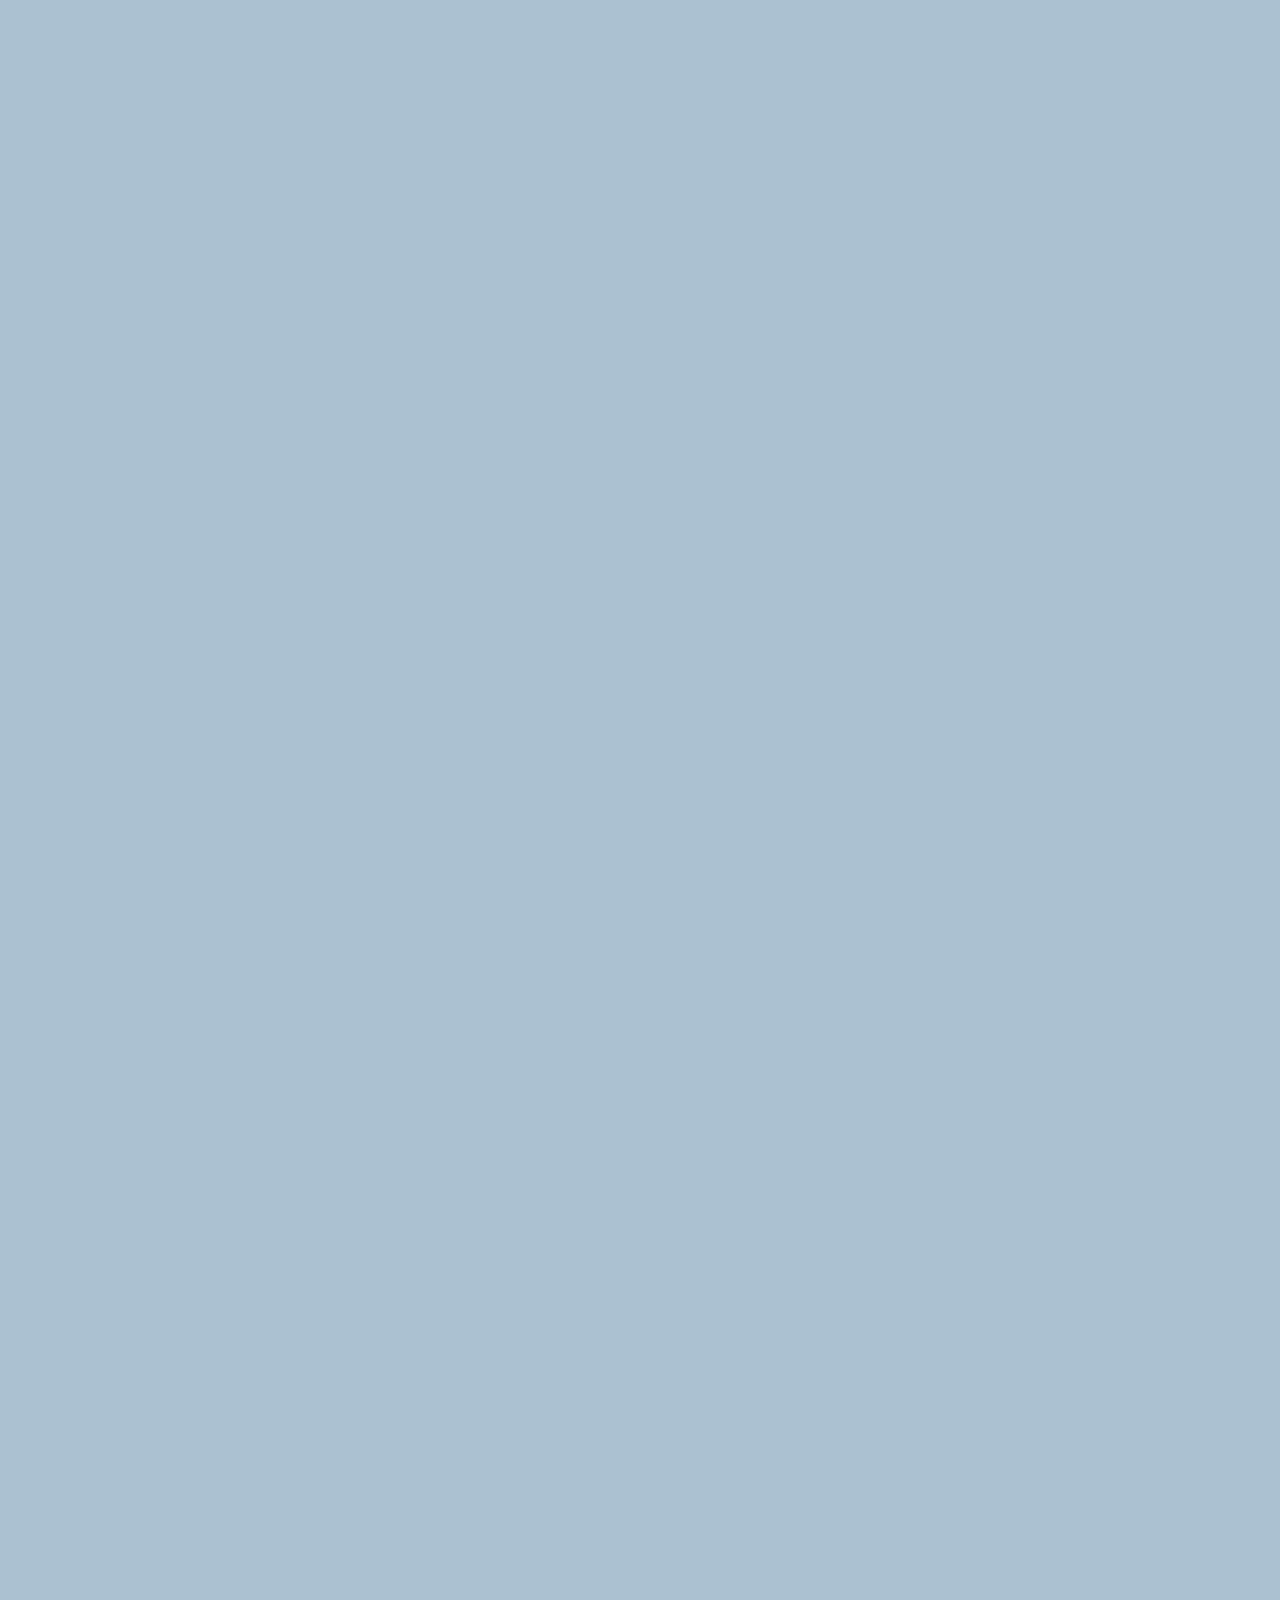
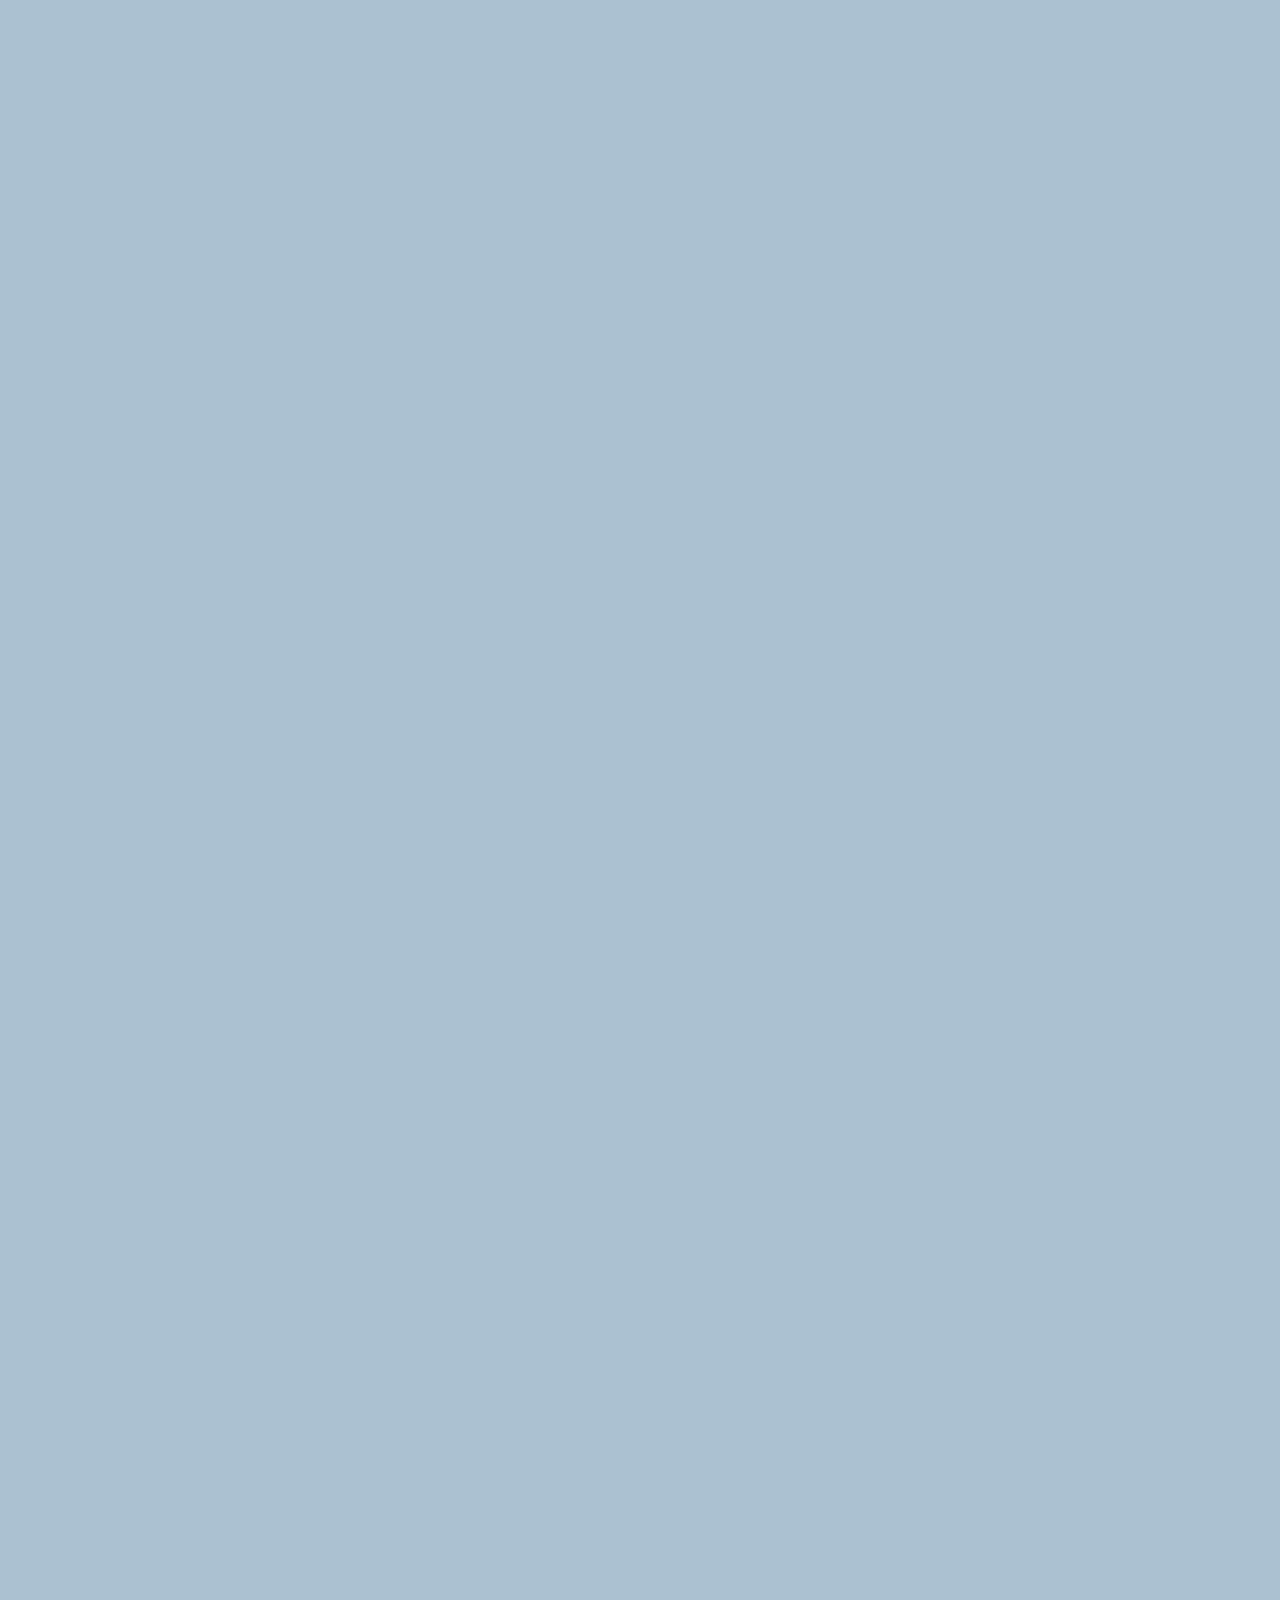
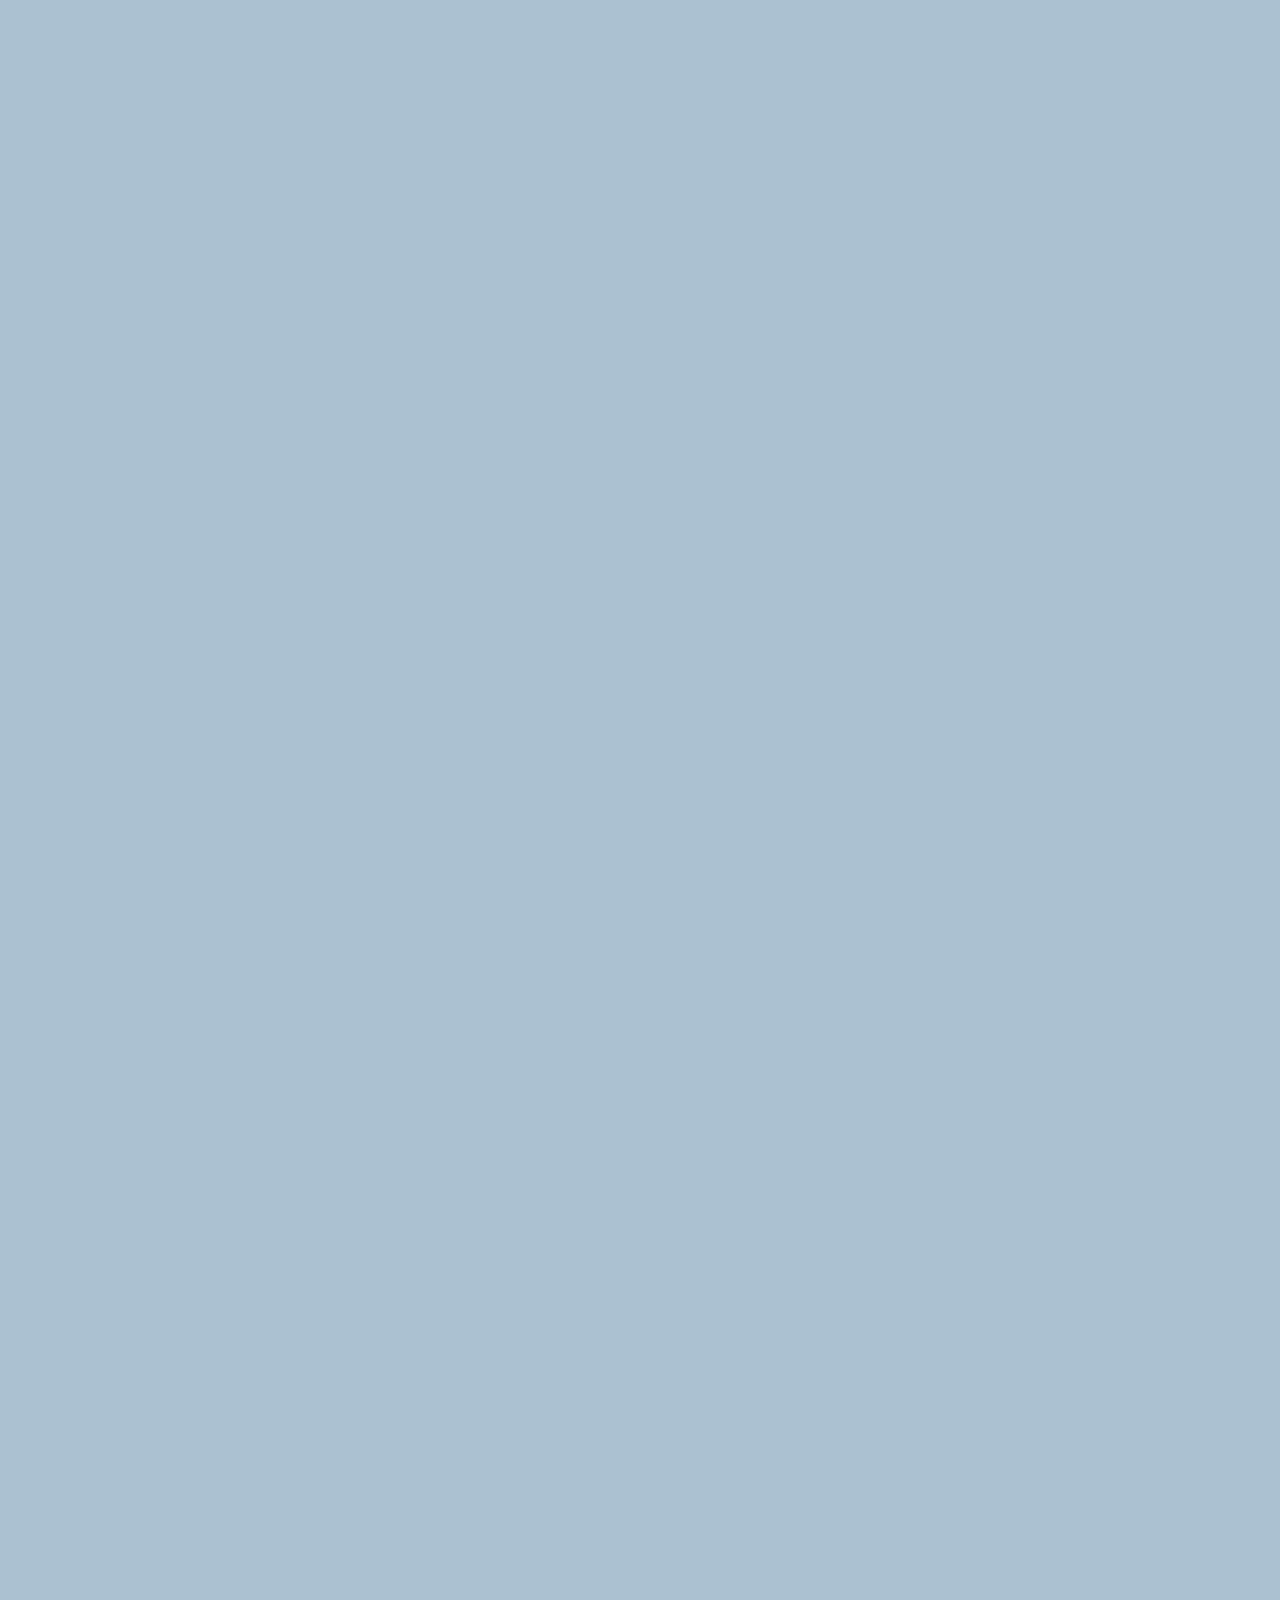
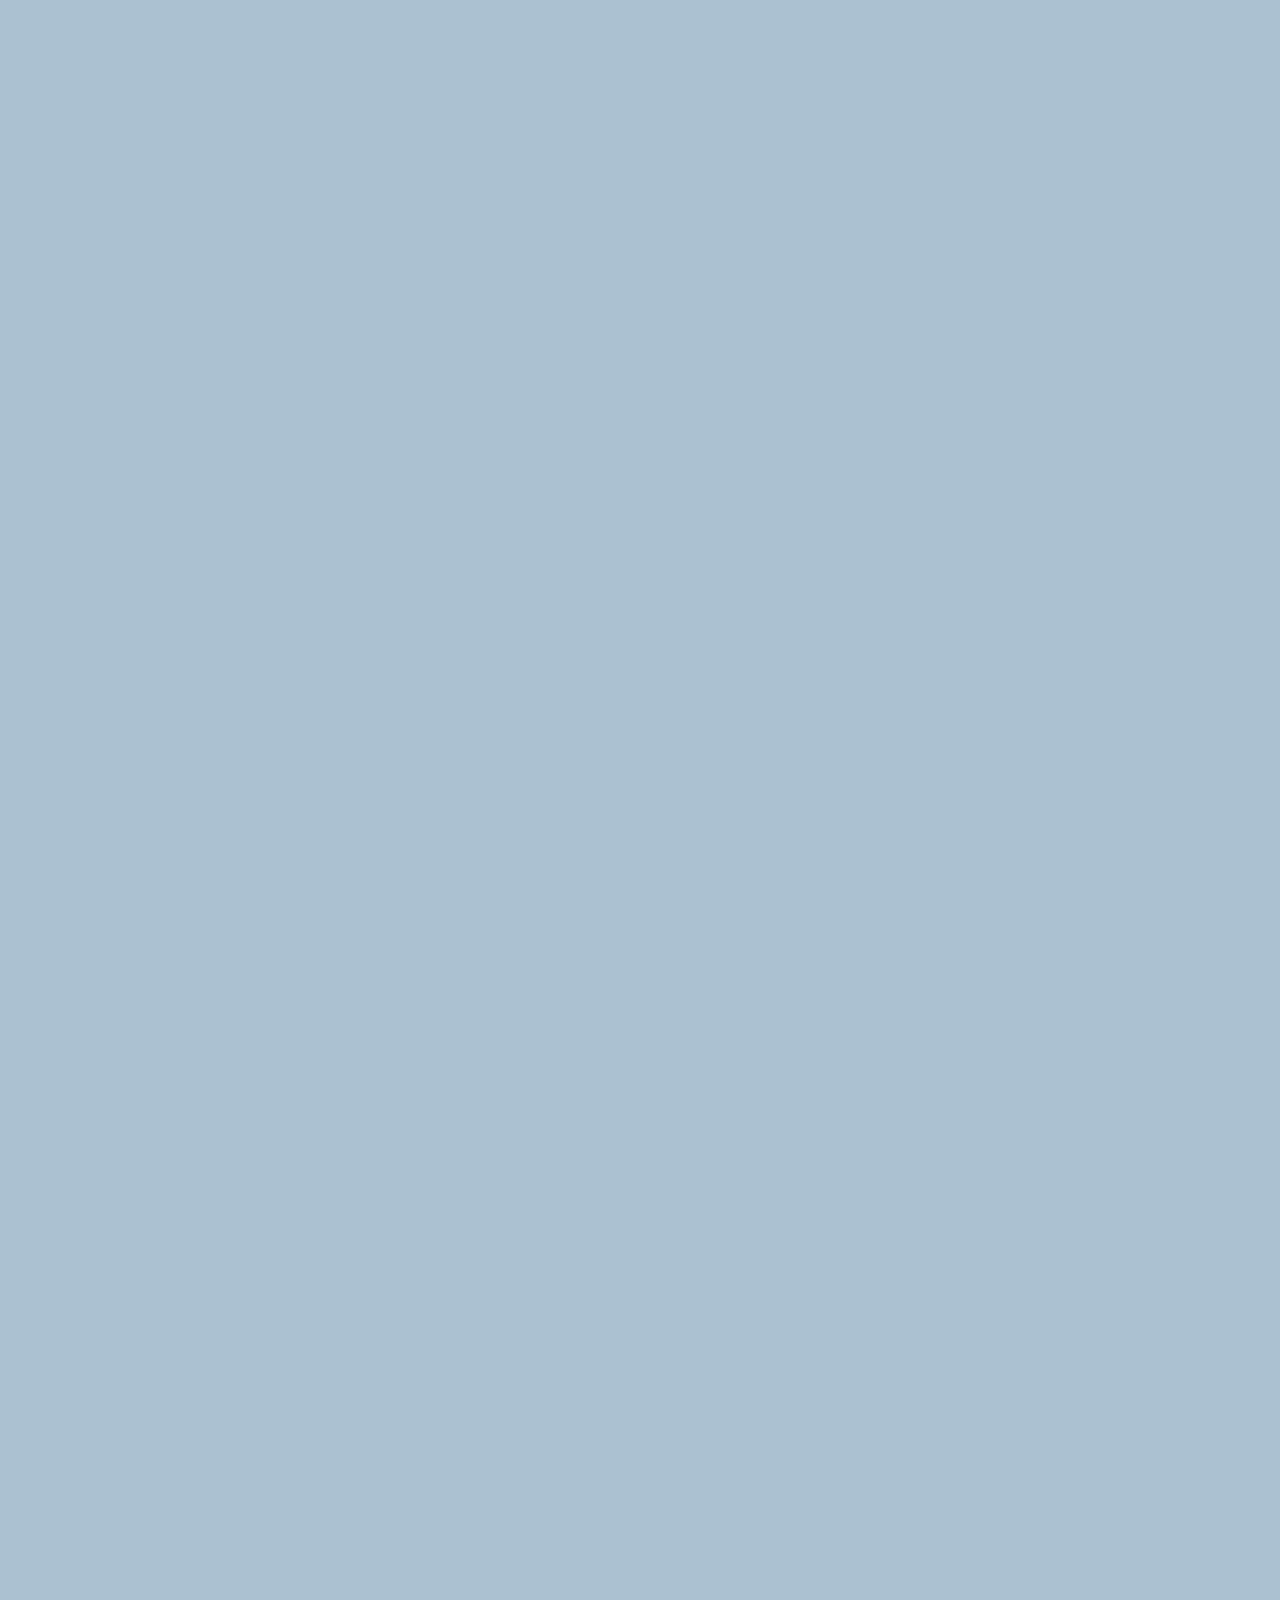
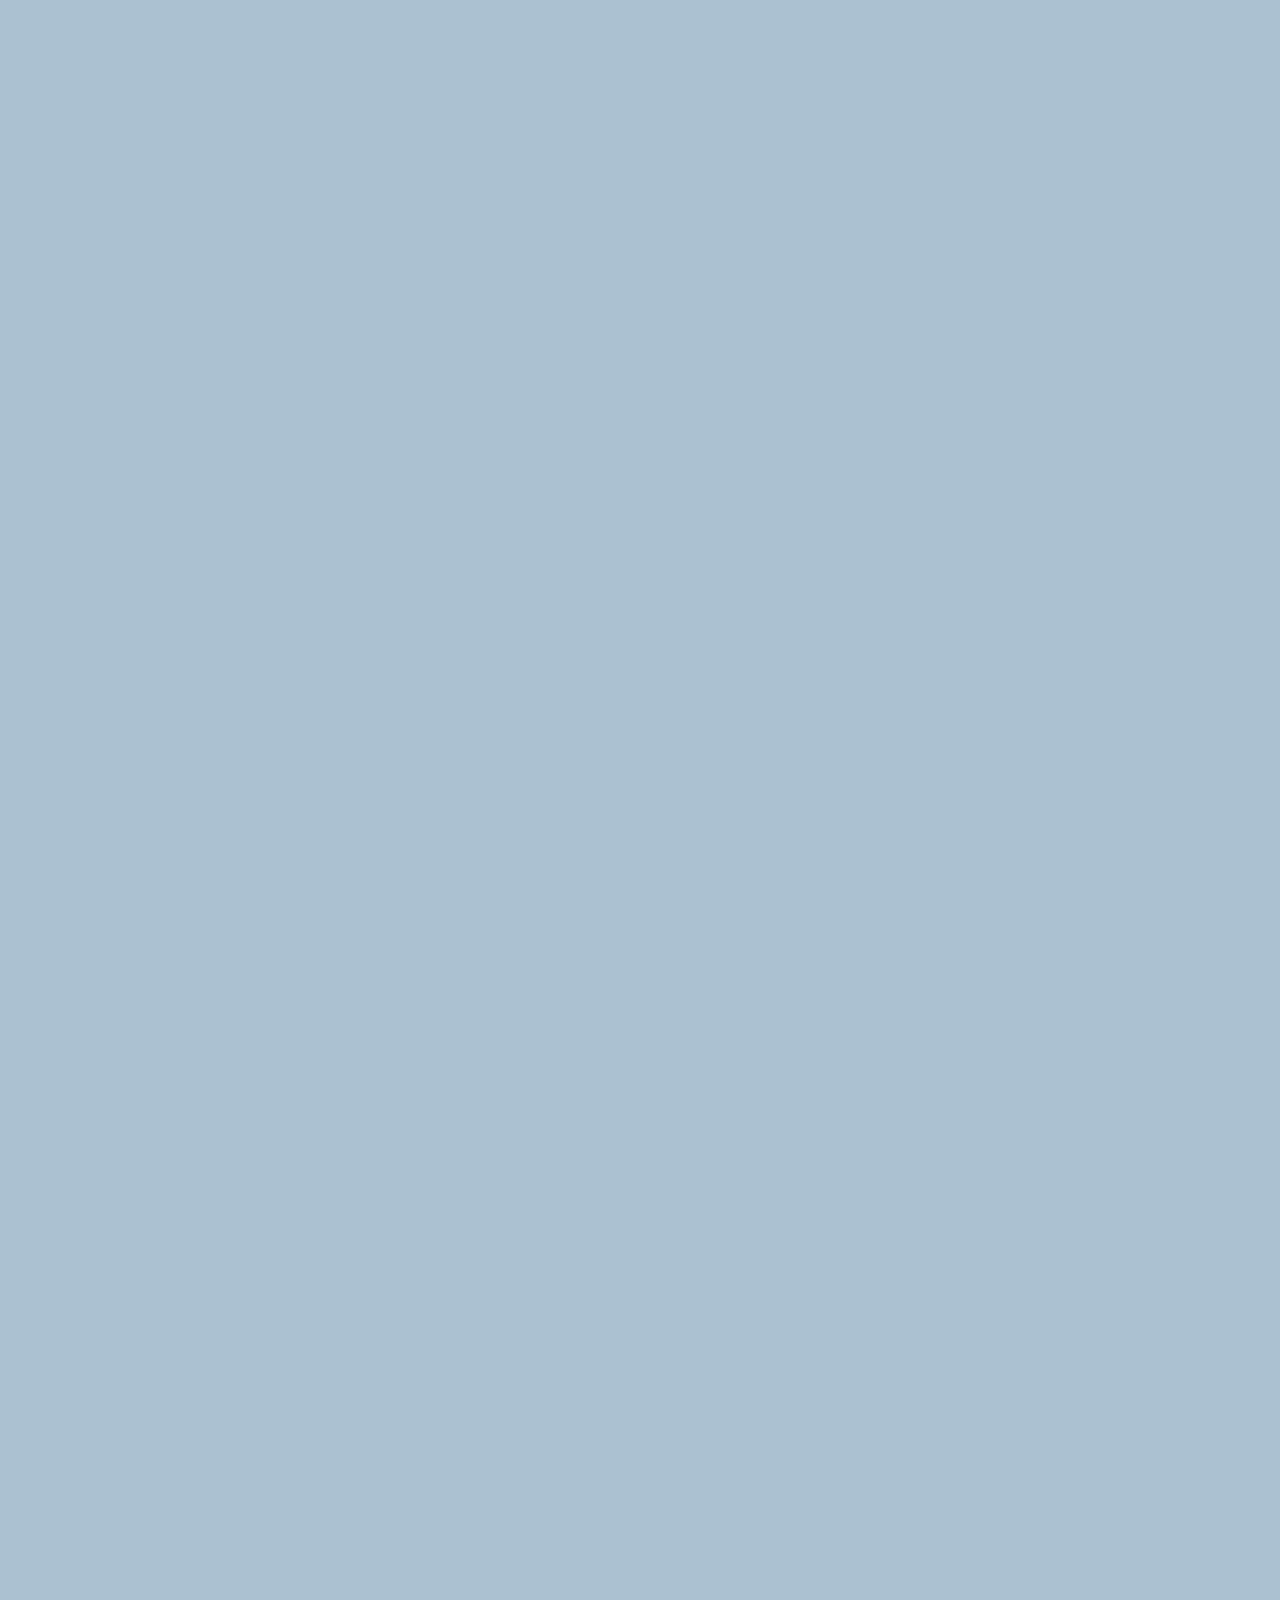
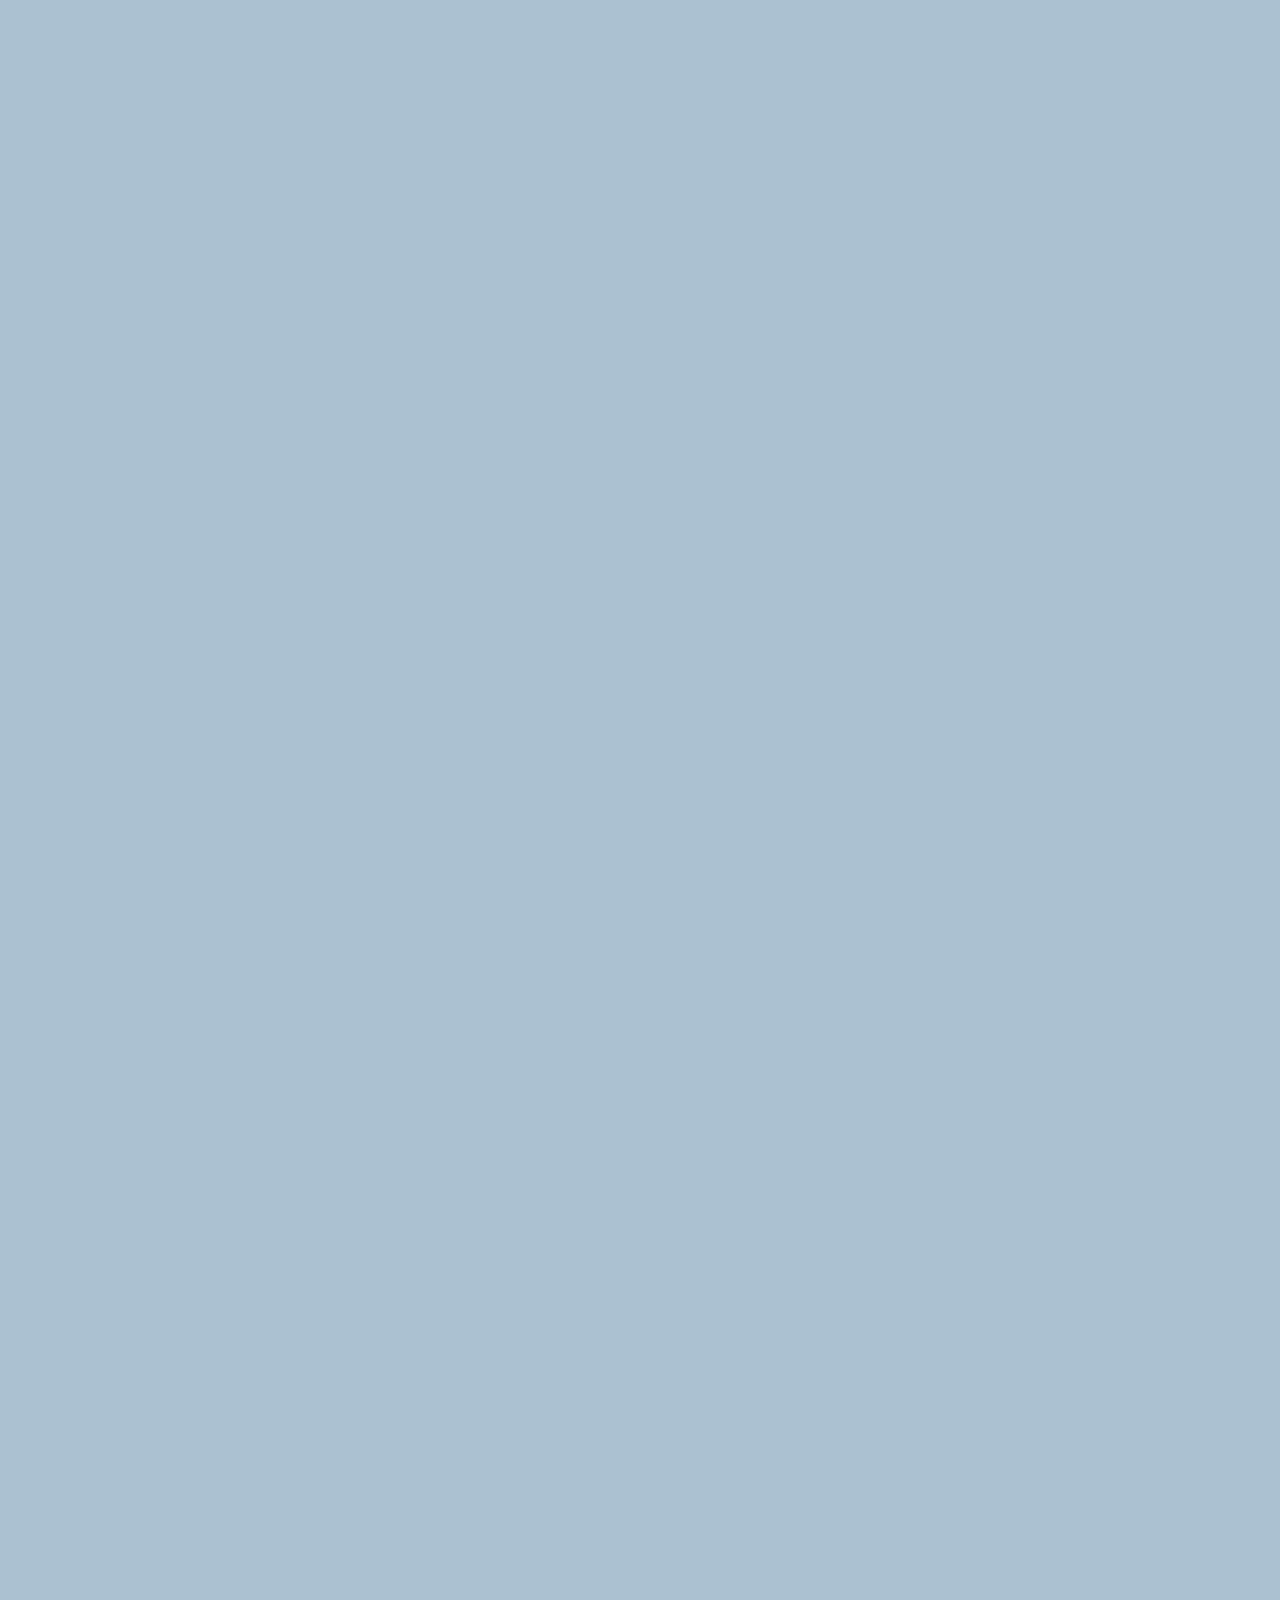
==== commit 74933922: "Modify chat.html & CSS - Add chat frame" ====
--- a/chat.html
+++ b/chat.html
@@ -67,6 +67,17 @@
 			</div>
 		</main>
 
+		<form class="reply" action="">
+			<div class="reply__column"><i class="far fa-plus-square fa-lg"></i></div>
+			<div class="reply__column">
+				<input type="text" placeholder="Write a message..." />
+				<i class="far fa-smile-wink fa-lg"></i>
+				<button>
+					<i class="fas fa-arrow-up"></i>
+				</button>
+			</div>
+		</form>
+
 		<script
 			src="https://kit.fontawesome.com/19cd465a28.js"
 			crossorigin="anonymous"
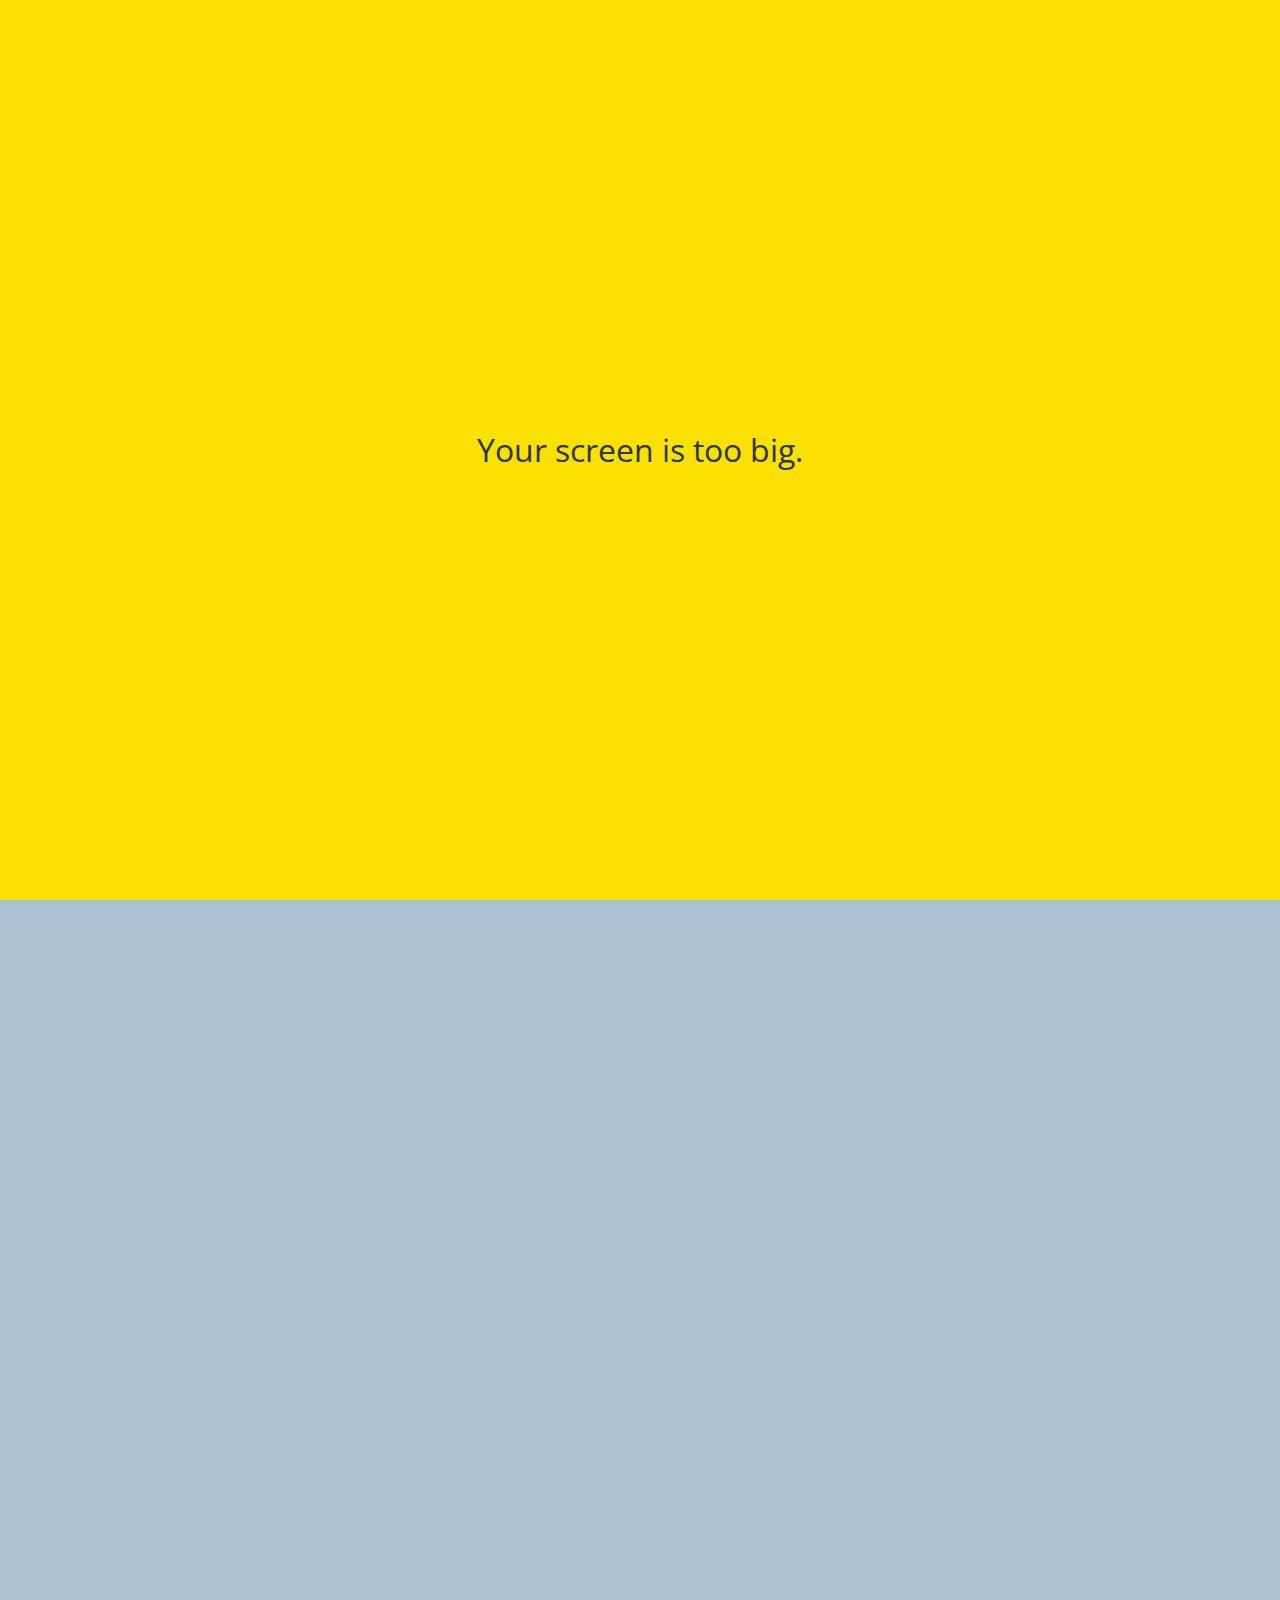
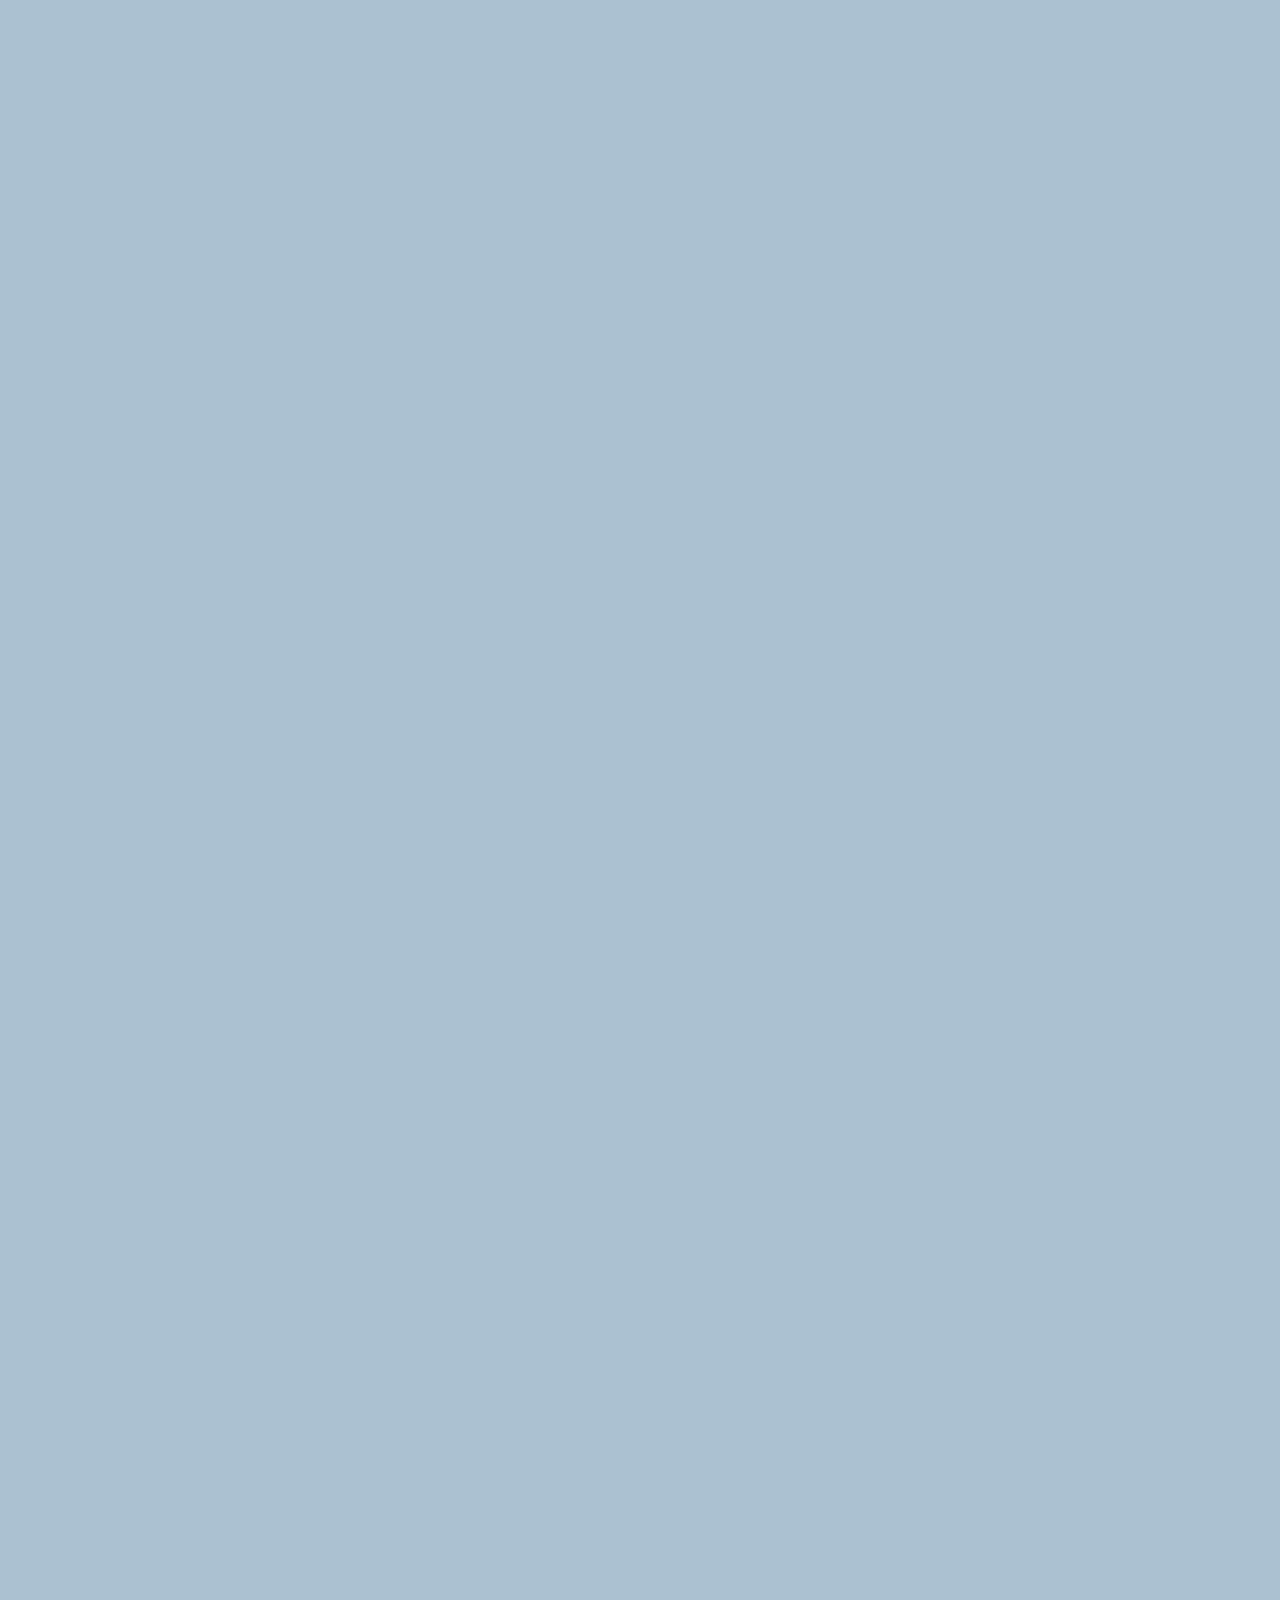
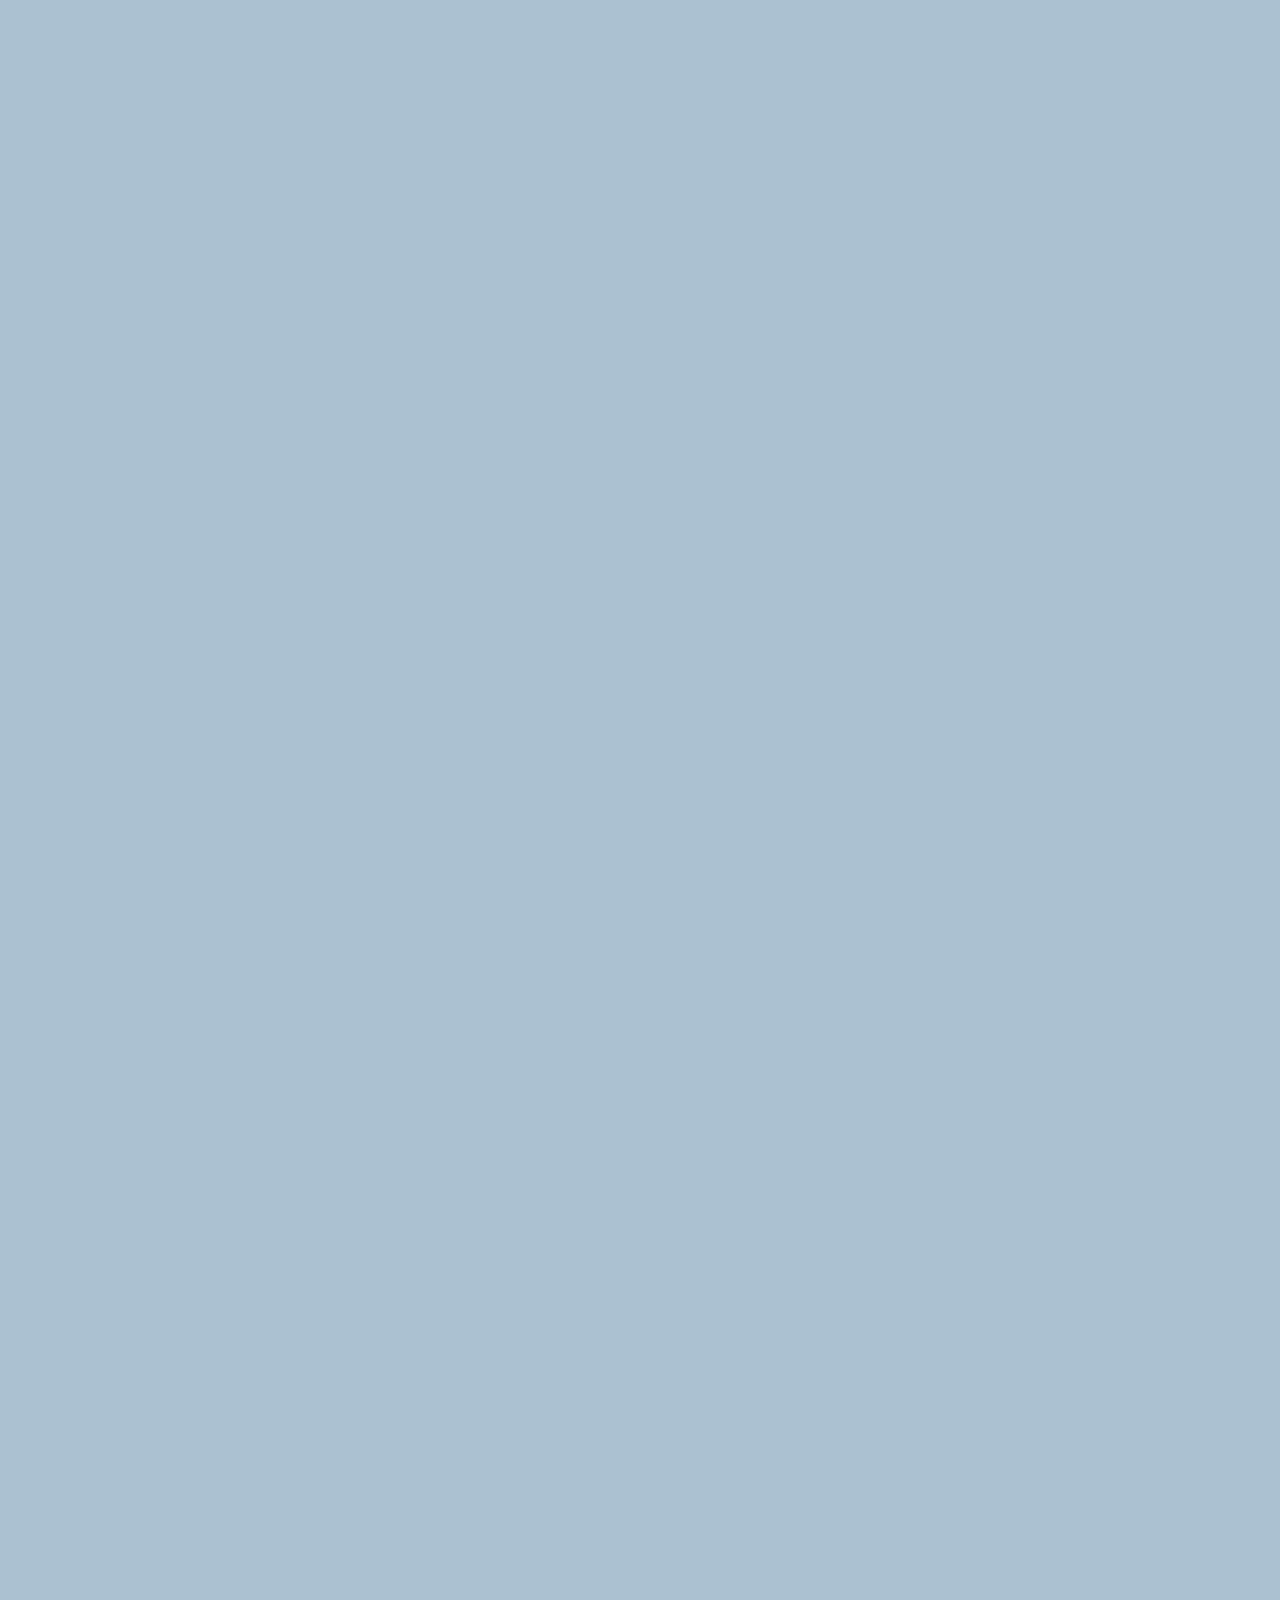
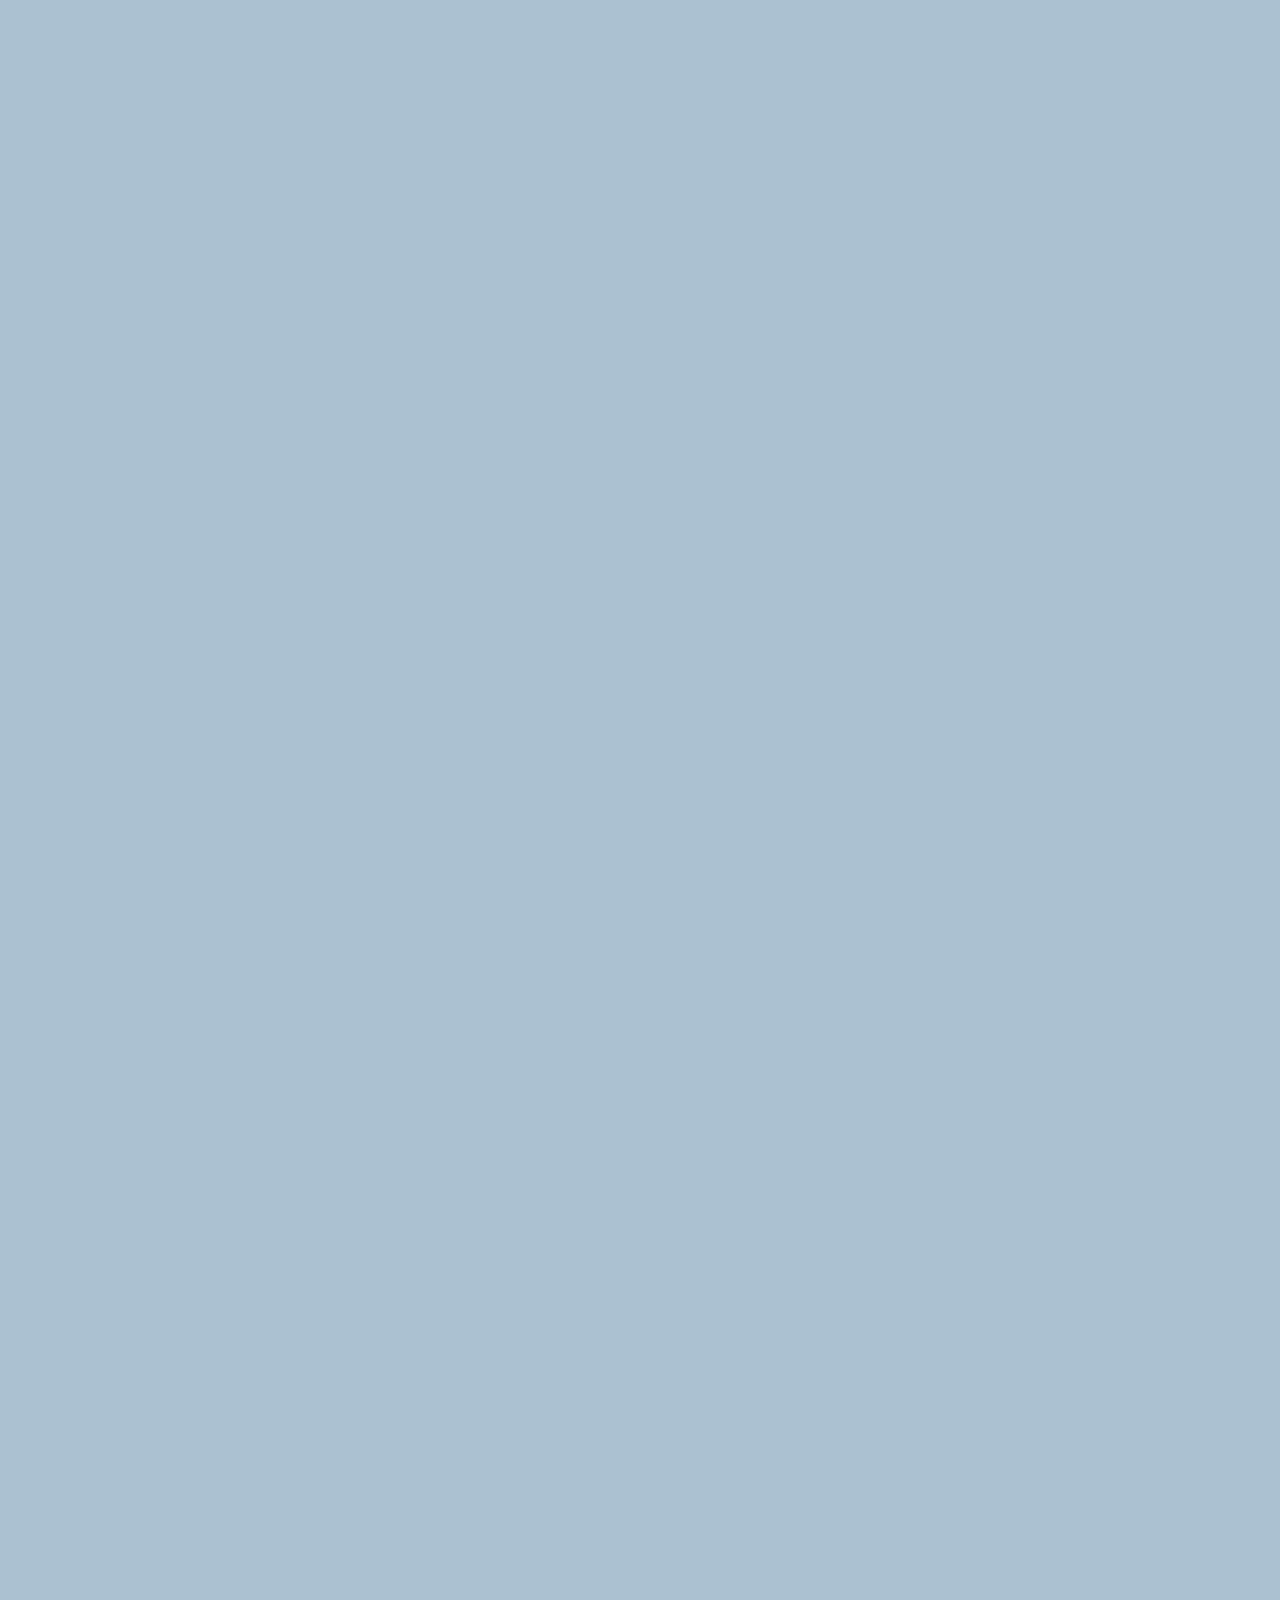
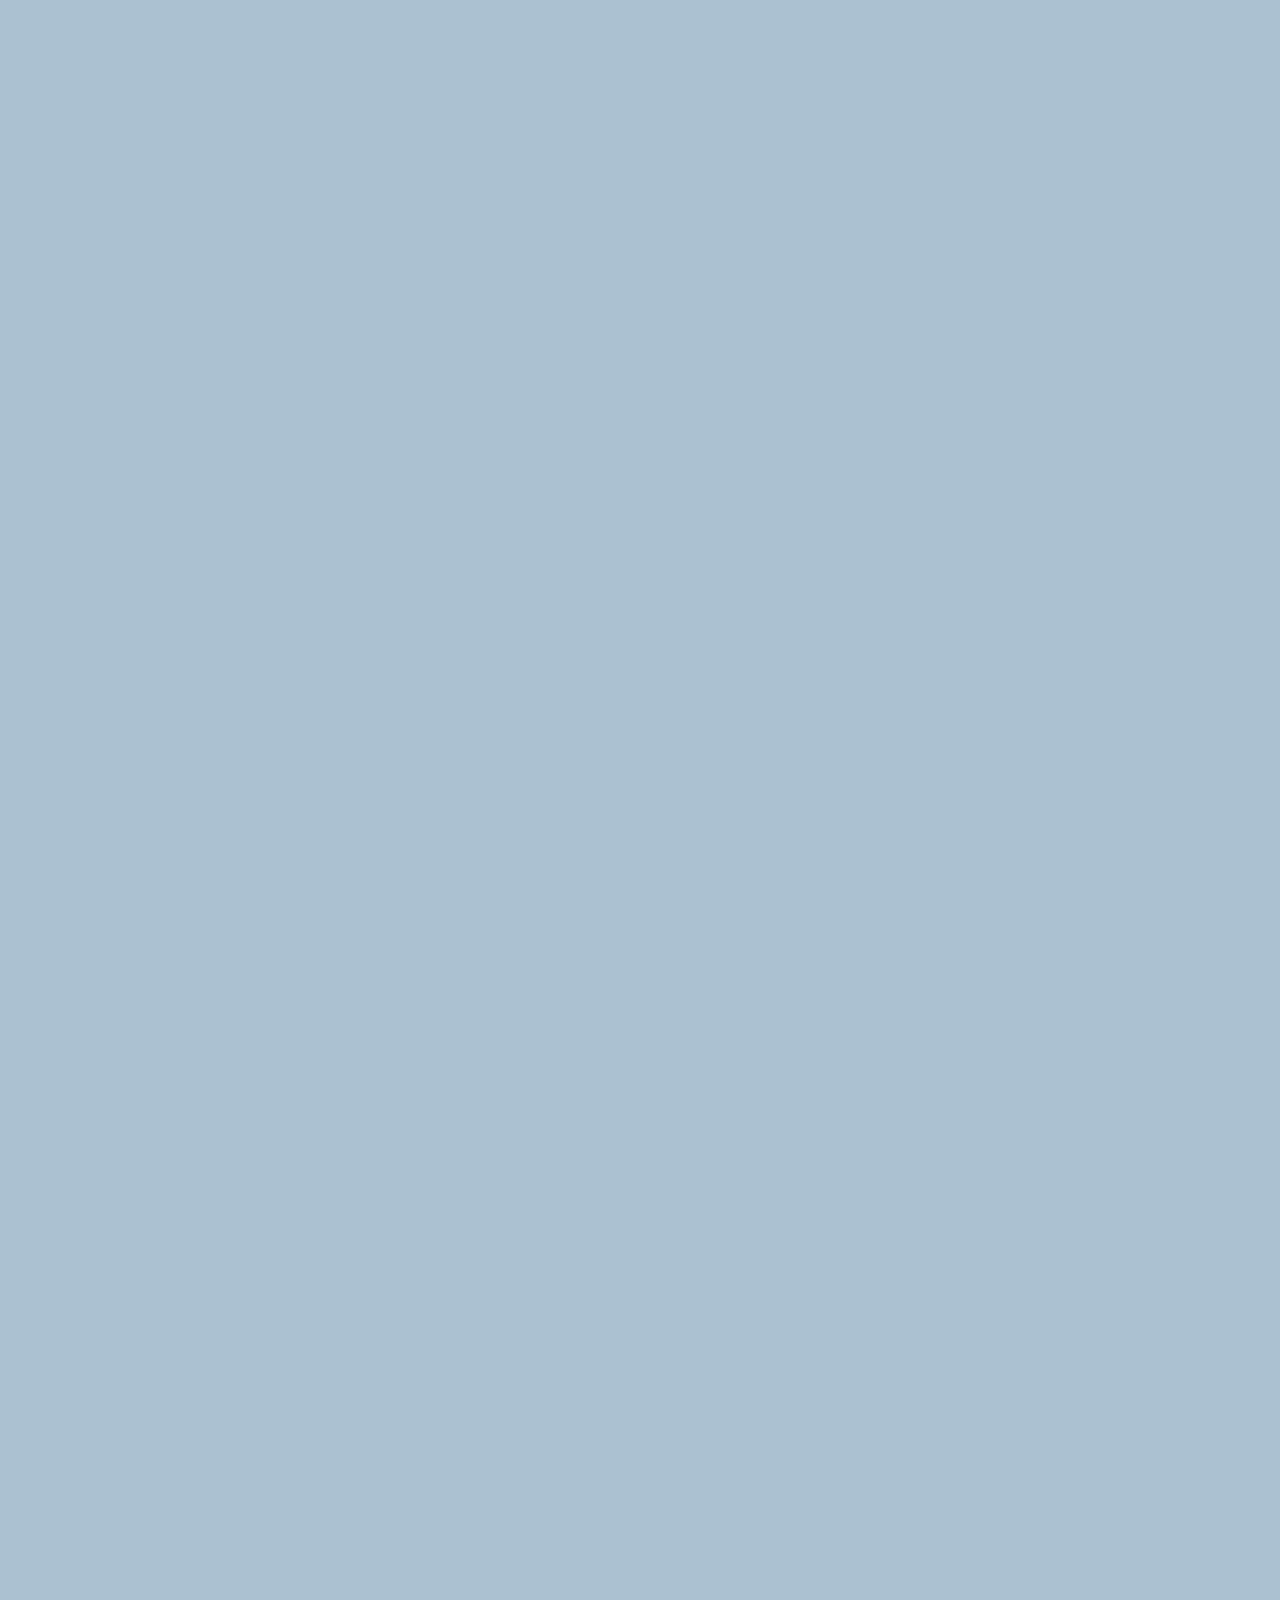
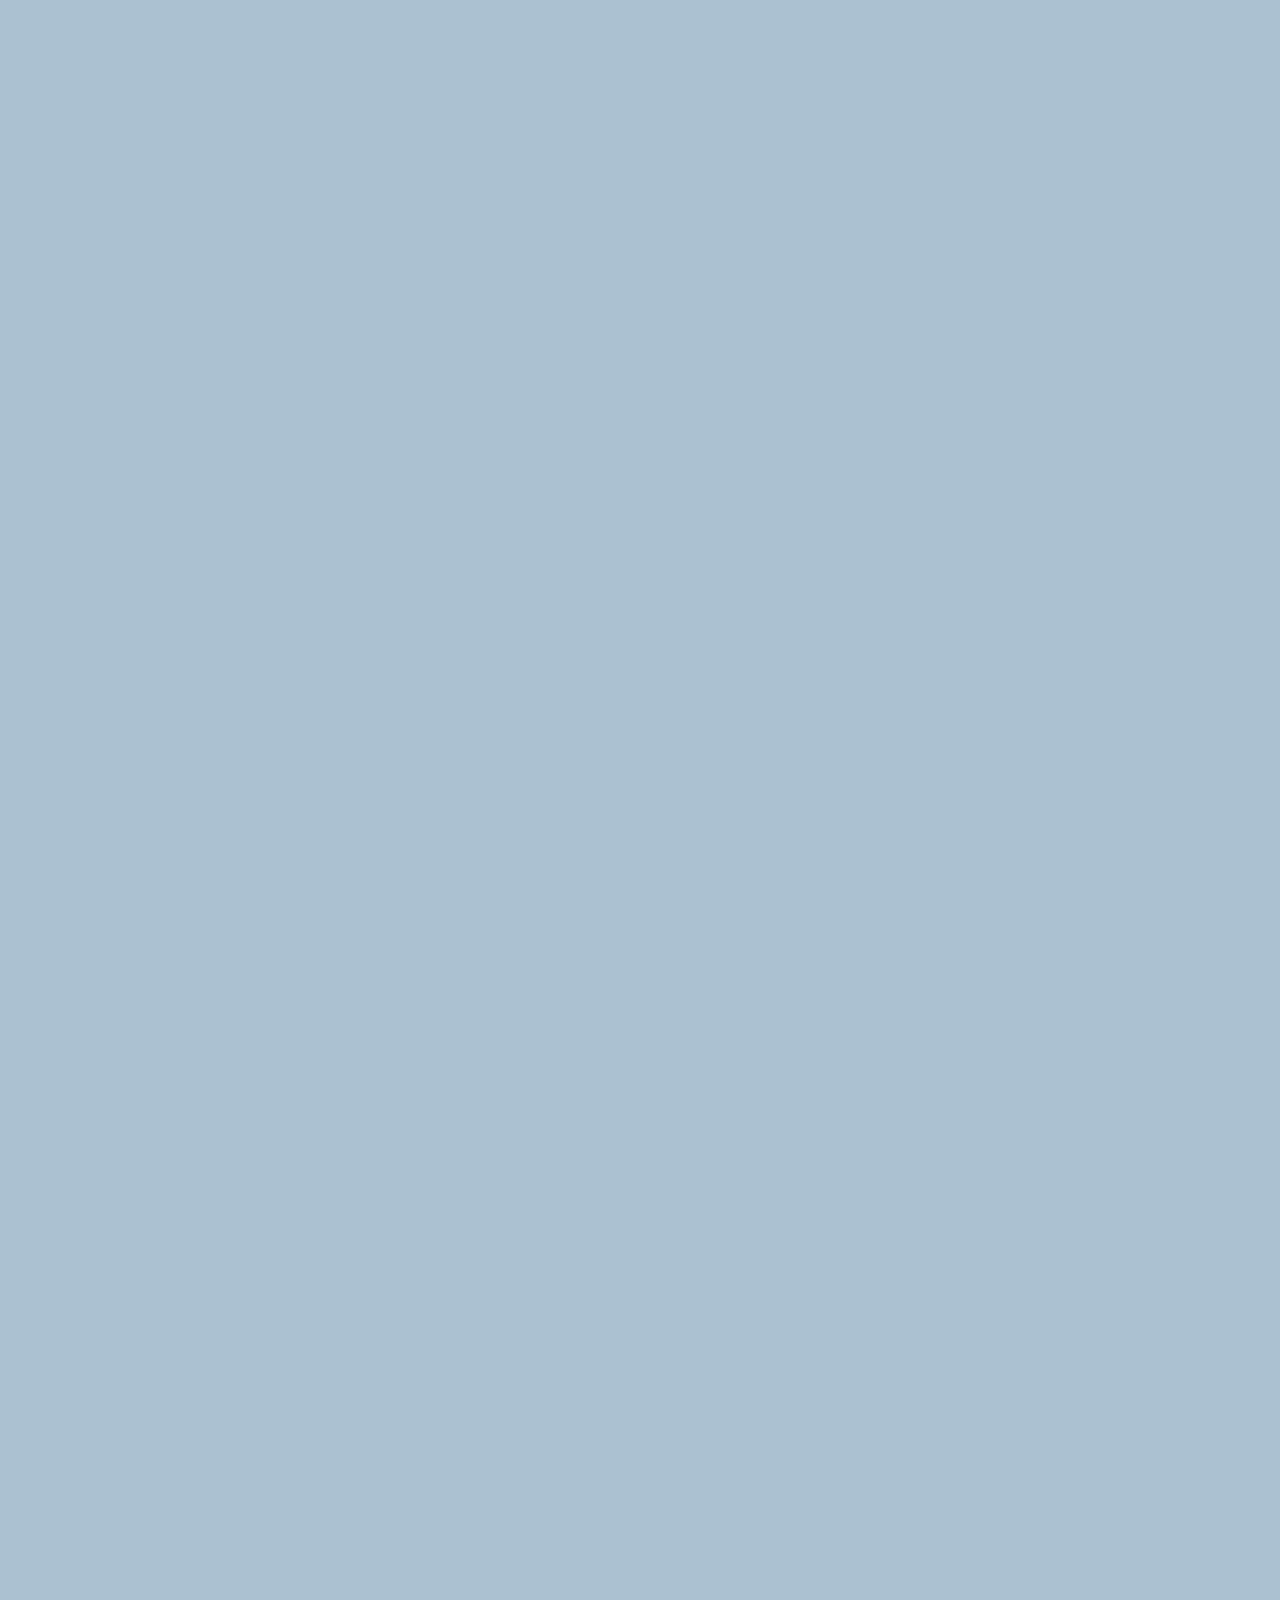
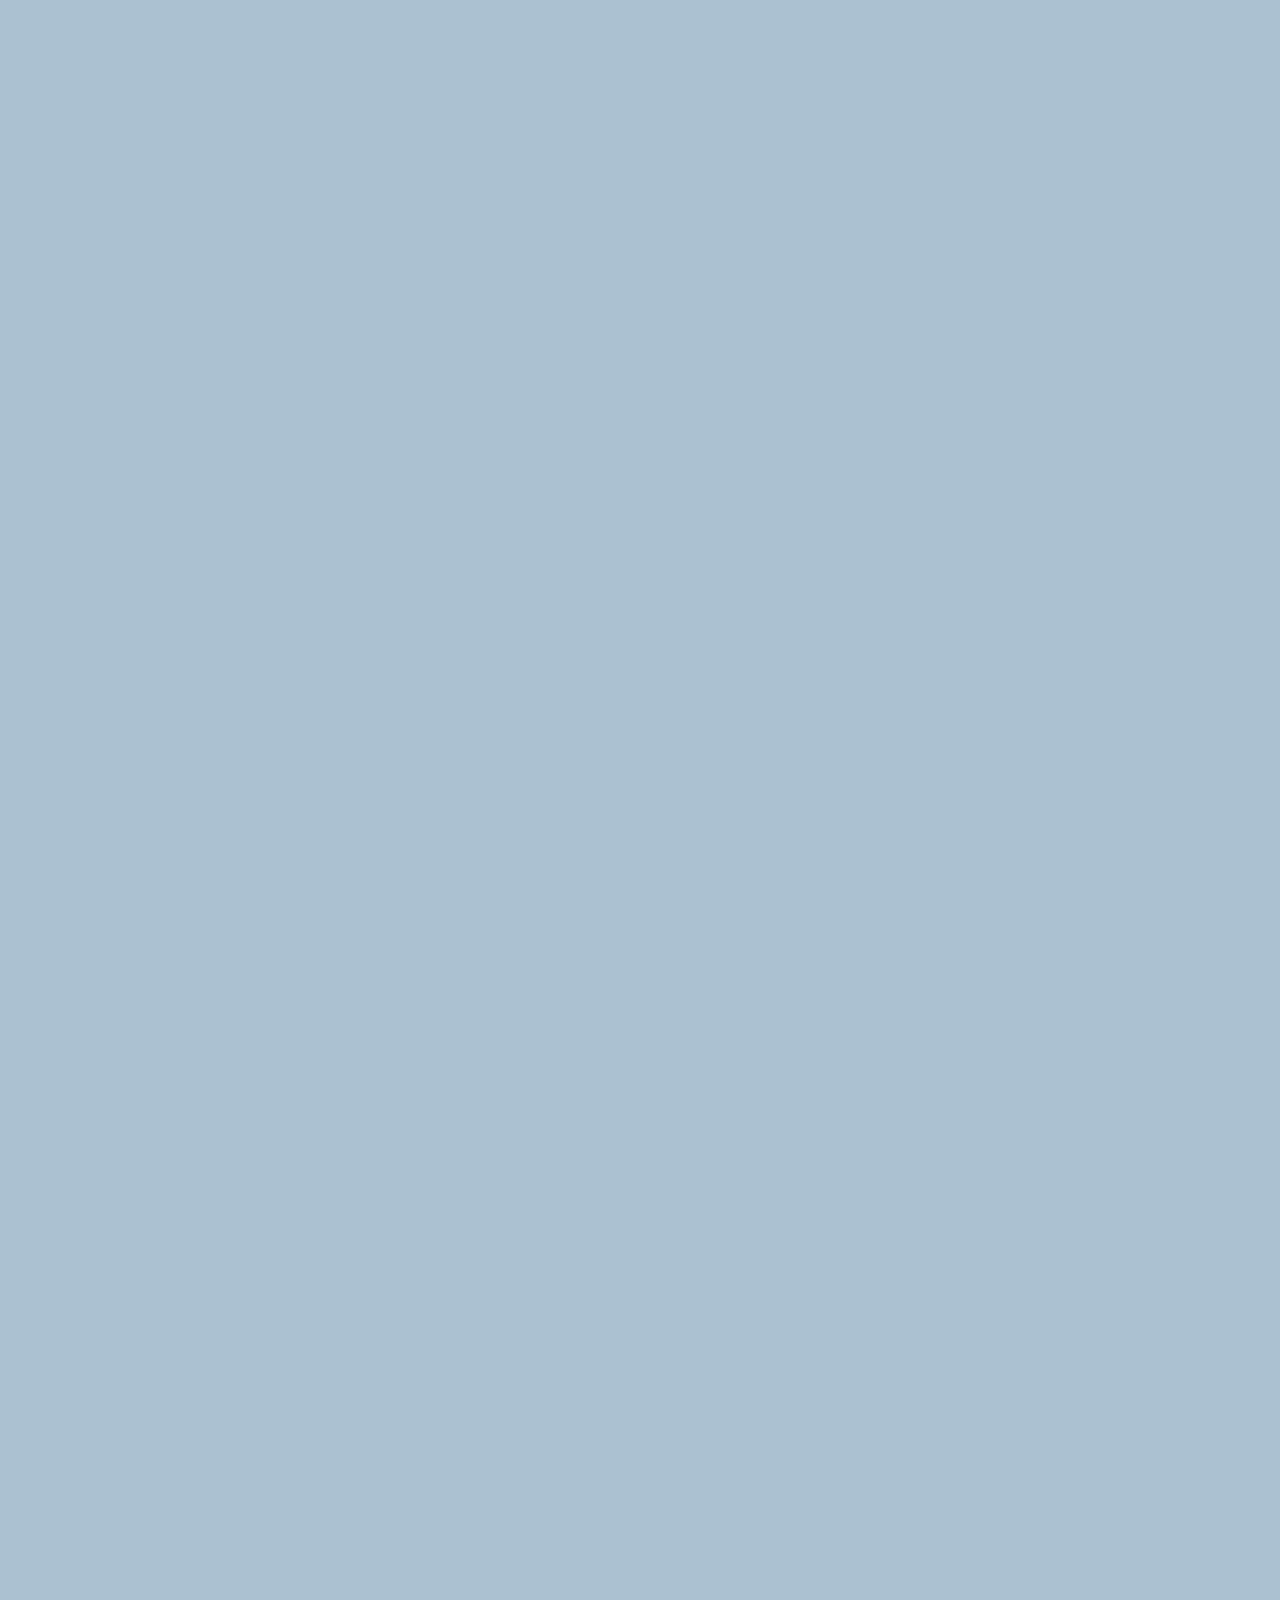
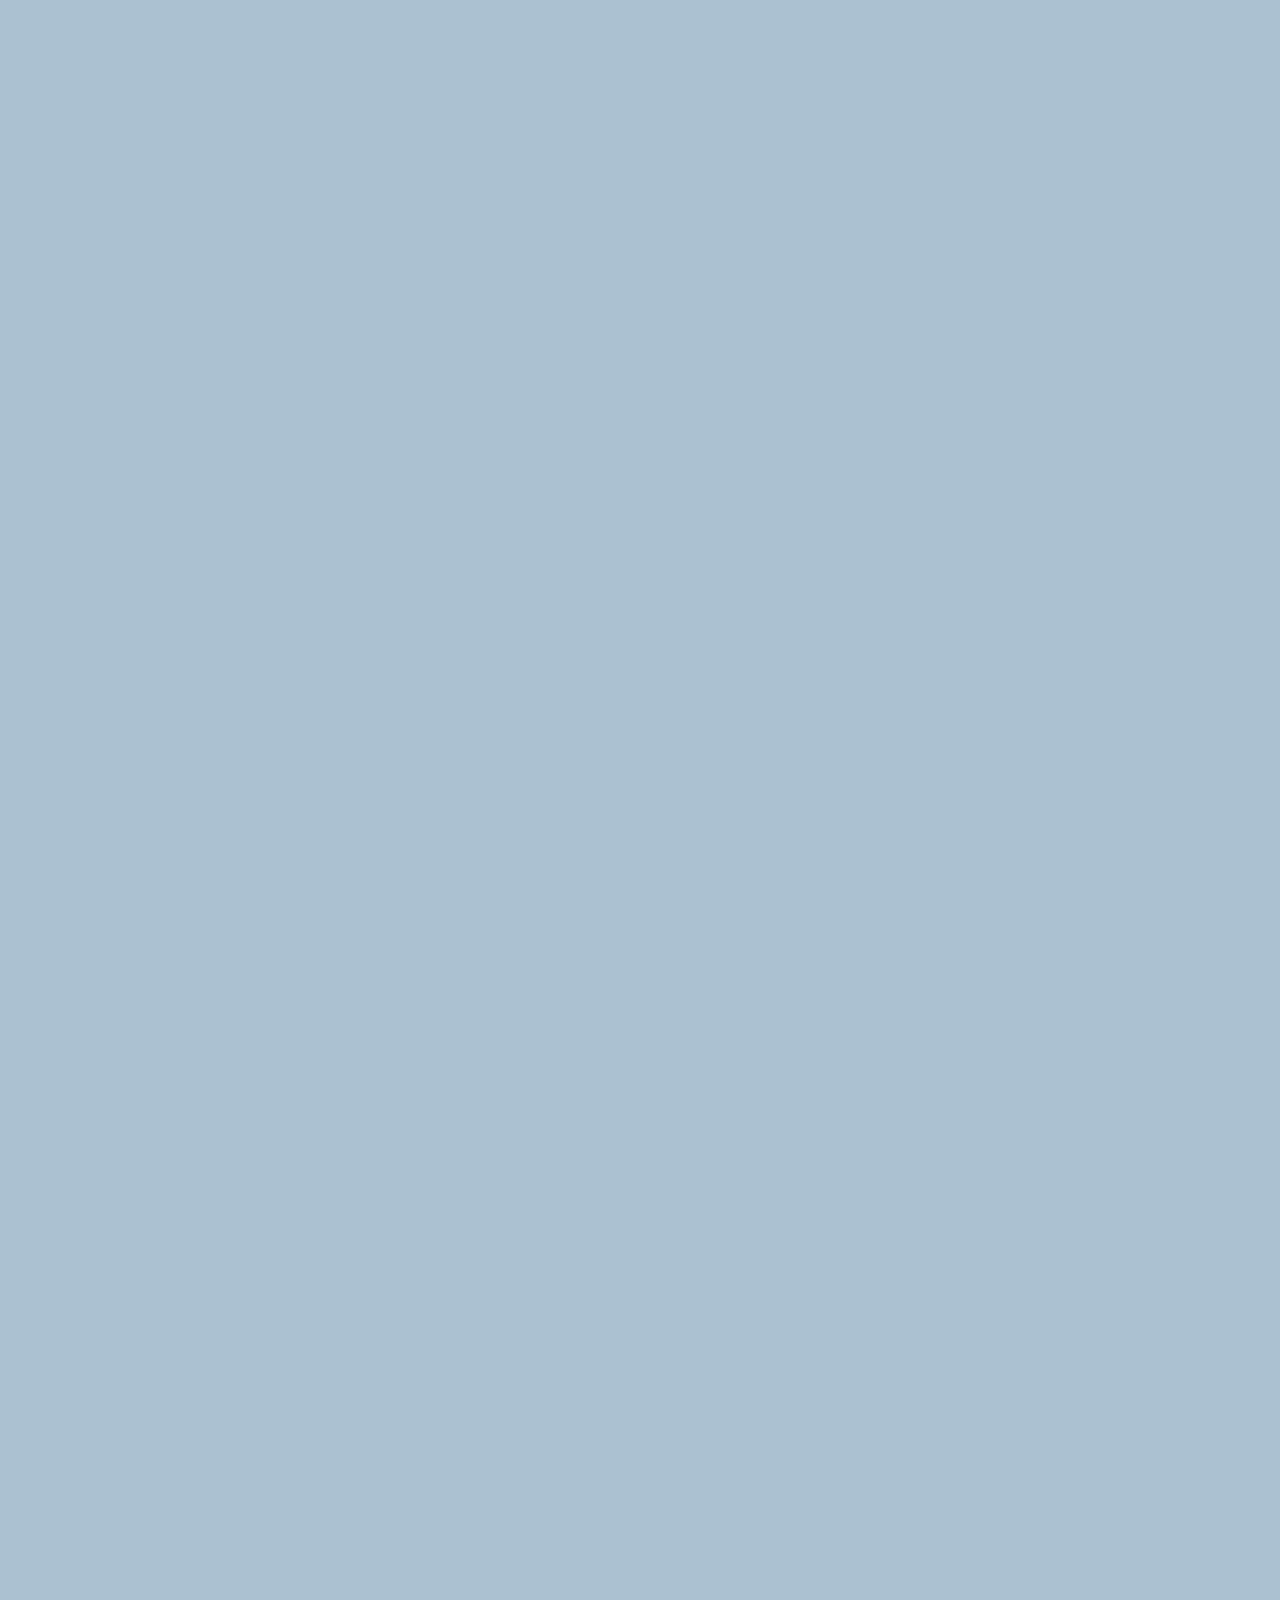
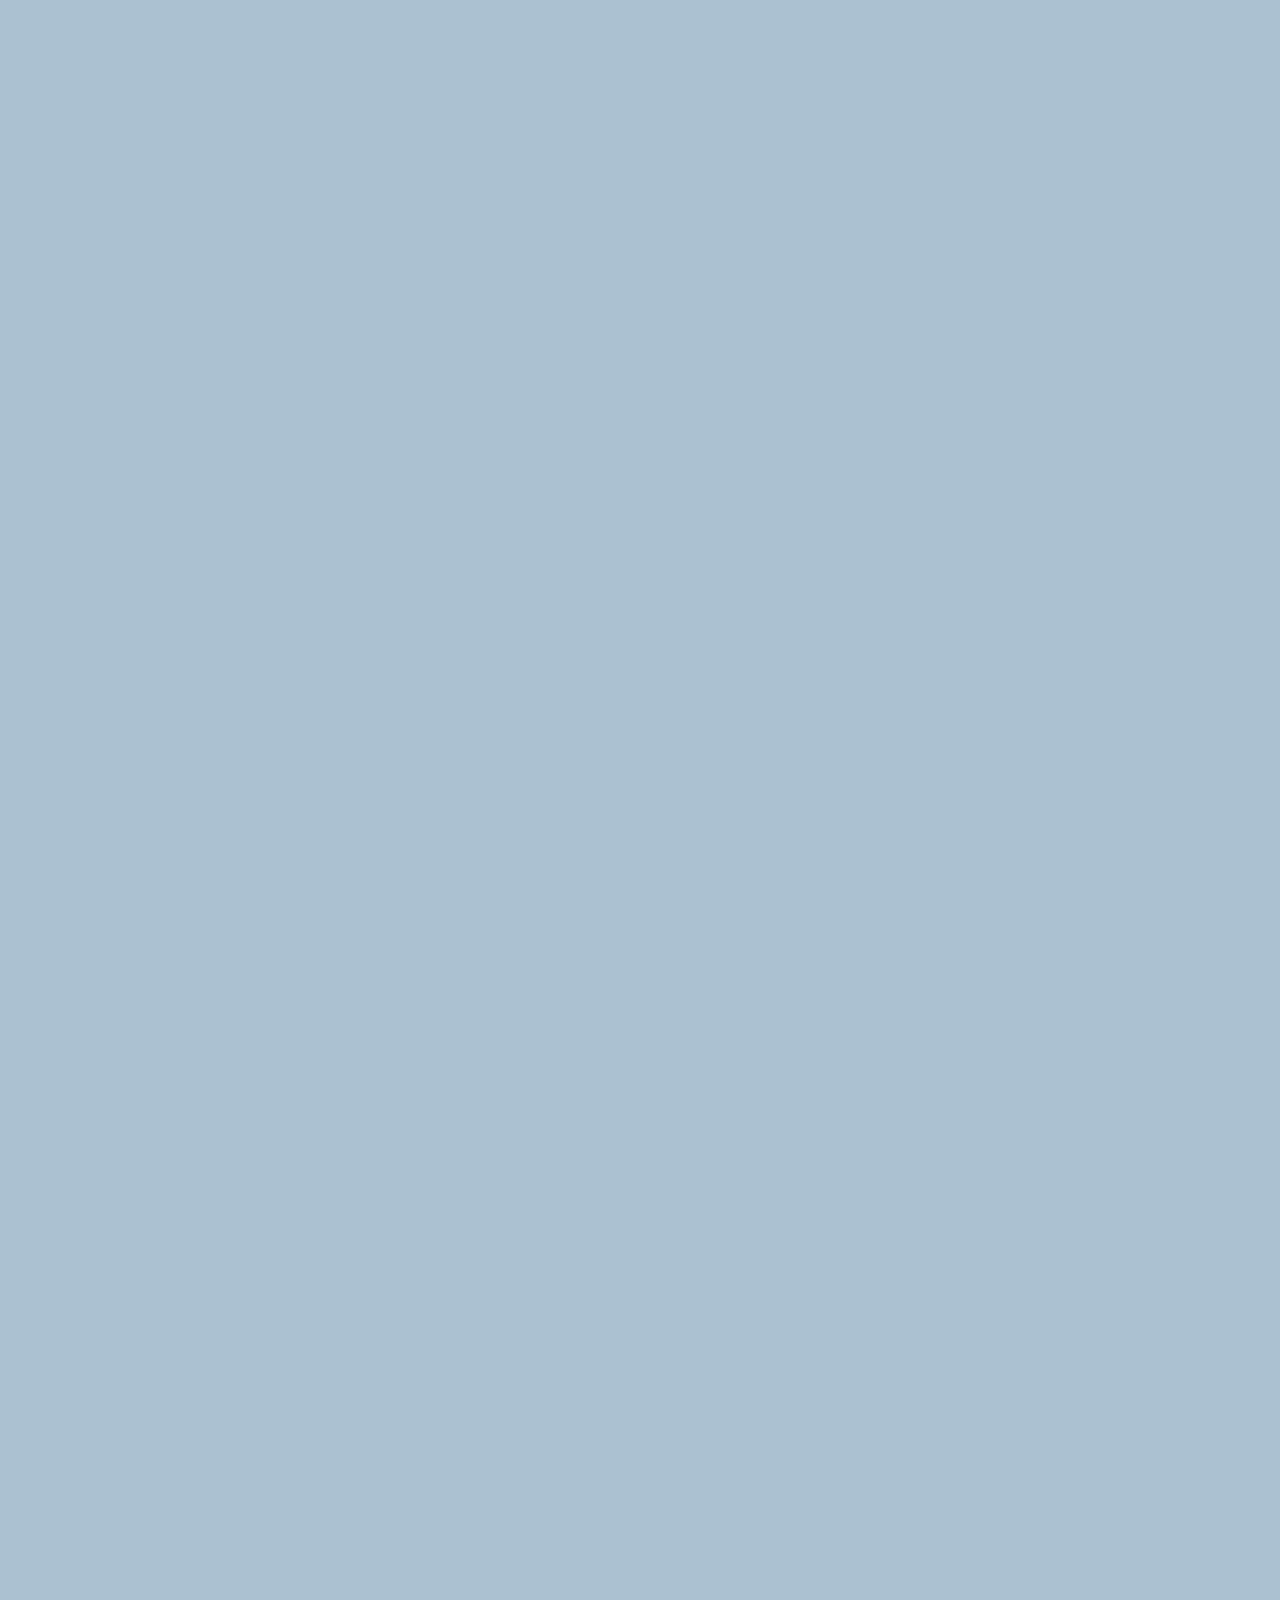
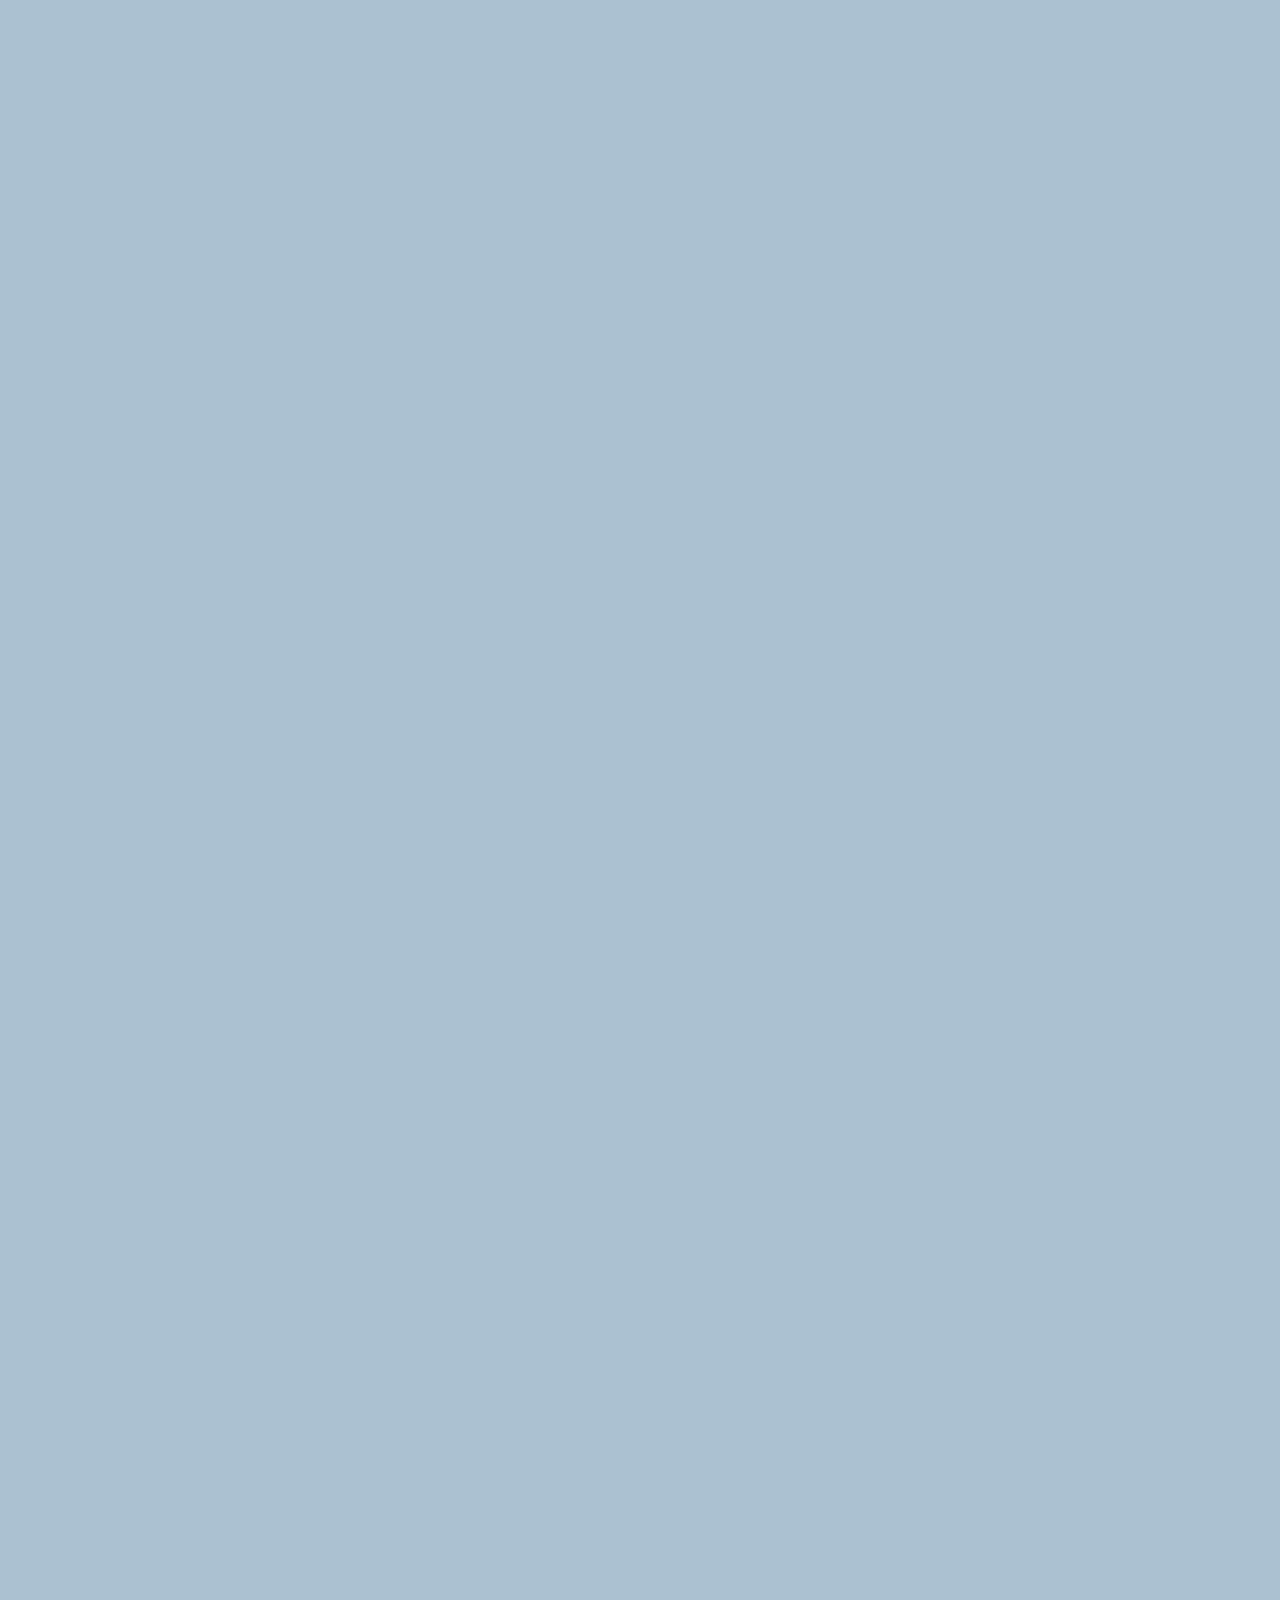
==== commit b43d85f1: "Add no-mobile options - media-qurey" ====
--- a/chat.html
+++ b/chat.html
@@ -78,6 +78,10 @@
 			</div>
 		</form>
 
+		<div id="no-mobile">
+			<span>Your screen is too big.</span>
+		</div>
+
 		<script
 			src="https://kit.fontawesome.com/19cd465a28.js"
 			crossorigin="anonymous"
--- a/css/styles.css
+++ b/css/styles.css
@@ -10,6 +10,7 @@
 @import "components/user-components.css";
 @import "components/badge.css";
 @import "components/alt-screen-header.css";
+@import "components/no-mobile.css";
 /* Screens */
 @import "screens/login.css";
 @import "screens/friends.css";
